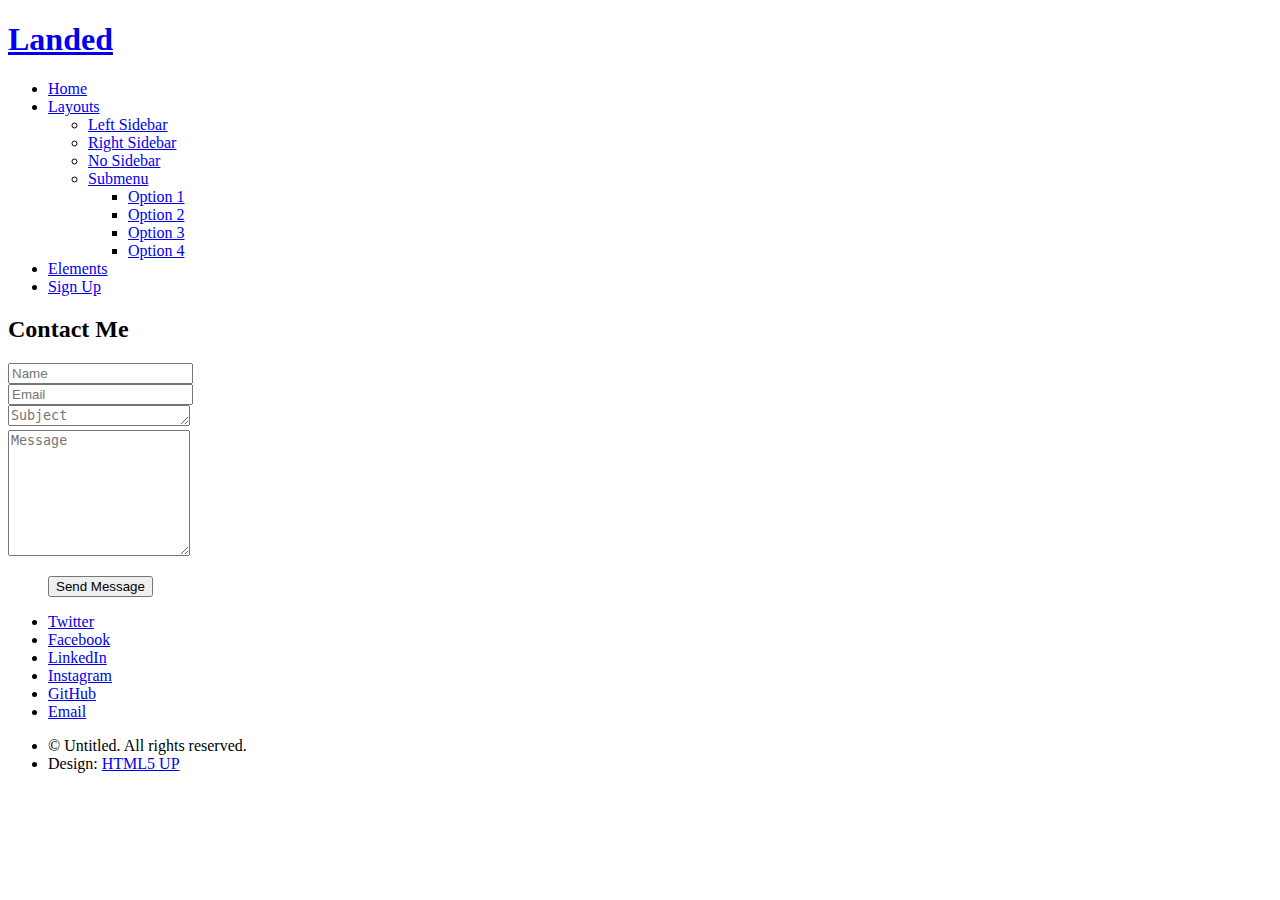
==== contact.html @ ae94f01f "website commit" ====
<!DOCTYPE HTML>
<!--
	Landed by HTML5 UP
	html5up.net | @ajlkn
	Free for personal and commercial use under the CCA 3.0 license (html5up.net/license)
-->
<html>
	<head>
		<title>Left Sidebar - Landed by HTML5 UP</title>
		<meta charset="utf-8" />
		<meta name="viewport" content="width=device-width, initial-scale=1, user-scalable=no" />
		<link rel="stylesheet" href="assets/css/main.css" />
		<noscript><link rel="stylesheet" href="assets/css/noscript.css" /></noscript>
	</head>
	<body class="is-preload">
		<div id="page-wrapper">

			<!-- Header -->
				<header id="header">
					<h1 id="logo"><a href="index.html">Landed</a></h1>
					<nav id="nav">
						<ul>
							<li><a href="index.html">Home</a></li>
							<li>
								<a href="#">Layouts</a>
								<ul>
									<li><a href="left-sidebar.html">Left Sidebar</a></li>
									<li><a href="right-sidebar.html">Right Sidebar</a></li>
									<li><a href="no-sidebar.html">No Sidebar</a></li>
									<li>
										<a href="#">Submenu</a>
										<ul>
											<li><a href="#">Option 1</a></li>
											<li><a href="#">Option 2</a></li>
											<li><a href="#">Option 3</a></li>
											<li><a href="#">Option 4</a></li>
										</ul>
									</li>
								</ul>
							</li>
							<li><a href="elements.html">Elements</a></li>
							<li><a href="#" class="button primary">Sign Up</a></li>
						</ul>
					</nav>
				</header>

			<!-- Main -->
				<div id="main" class="wrapper style1">
					<div class="container">
						<header class="major">
							<h2>Contact Me</h2>
						</header>
						<!-- Form -->
                        <section>
                            <!-- <form method="POST" action="contact-form.php"> -->
							<form name="simple-contact-form" method="post" action="https://formspree.io/zaman.mehdad.227@gmail.com">
                                <div class="row gtr-uniform gtr-50">
                                    <!-- <div class="col-6 col-12-xsmall">
                                        <input type="text" name="name" id="name" value="" placeholder="Name" />
                                    </div> -->
                                    <!-- <div class="col-6 col-12-xsmall"> -->
									<div class="col-8 col-12-xsmall" style="margin: auto;">
										<input type="text" name="name" id="name" value="" placeholder="Name"/>
									</div>
                                    <div class="col-8 col-12-xsmall" style="margin: auto;">
                                        <input type="email" name="_replyto" id="email" value="" placeholder="Email" />
                                    </div>
                                    <div class="col-8 col-12-xsmall" style="margin: auto;">
                                        <textarea name="_subject" id="subject" value="" placeholder="Subject" rows="1"></textarea>
                                    </div>
                                    <!-- <div class="col-12">
                                        <select name="category" id="category">
                                            <option value="">- Category -</option>
                                            <option value="1">Manufacturing</option>
                                            <option value="1">Shipping</option>
                                            <option value="1">Administration</option>
                                            <option value="1">Human Resources</option>
                                        </select>
                                    </div> -->
                                    <!-- <div class="col-4 col-12-medium">
                                        <input type="radio" id="priority-low" name="priority" checked>
                                        <label for="priority-low">Low Priority</label>
                                    </div>
                                    <div class="col-4 col-12-medium">
                                        <input type="radio" id="priority-normal" name="priority">
                                        <label for="priority-normal">Normal Priority</label>
                                    </div>
                                    <div class="col-4 col-12-medium">
                                        <input type="radio" id="priority-high" name="priority">
                                        <label for="priority-high">High Priority</label>
                                    </div>
                                    <div class="col-6 col-12-medium">
                                        <input type="checkbox" id="copy" name="copy">
                                        <label for="copy">Email me a copy of this message</label>
                                    </div>
                                    <div class="col-6 col-12-medium">
                                        <input type="checkbox" id="human" name="human" checked>
                                        <label for="human">I am a human and not a robot</label>
                                    </div> -->
                                    <div class="col-8 col-12-xsmall" style="margin: auto;">
                                        <textarea name="message" id="message" placeholder="Message" rows="8"></textarea>
                                    </div>
                                    <div class="col-12">
                                        <ul class="actions">
                                            <input name="submit" type="submit" value="Send Message" class="primary" style="margin: auto;"/>
                                        </ul>
                                    </div>
                                </div>
                            </form>
                        </section>

					</div>
				</div>

			<!-- Footer -->
				<footer id="footer">
					<ul class="icons">
						<li><a href="#" class="icon brands alt fa-twitter"><span class="label">Twitter</span></a></li>
						<li><a href="#" class="icon brands alt fa-facebook-f"><span class="label">Facebook</span></a></li>
						<li><a href="#" class="icon brands alt fa-linkedin-in"><span class="label">LinkedIn</span></a></li>
						<li><a href="#" class="icon brands alt fa-instagram"><span class="label">Instagram</span></a></li>
						<li><a href="#" class="icon brands alt fa-github"><span class="label">GitHub</span></a></li>
						<li><a href="#" class="icon solid alt fa-envelope"><span class="label">Email</span></a></li>
					</ul>
					<ul class="copyright">
						<li>&copy; Untitled. All rights reserved.</li><li>Design: <a href="http://html5up.net">HTML5 UP</a></li>
					</ul>
				</footer>

		</div>

		<!-- Scripts -->
			<script src="assets/js/jquery.min.js"></script>
			<script src="assets/js/jquery.scrolly.min.js"></script>
			<script src="assets/js/jquery.dropotron.min.js"></script>
			<script src="assets/js/jquery.scrollex.min.js"></script>
			<script src="assets/js/browser.min.js"></script>
			<script src="assets/js/breakpoints.min.js"></script>
			<script src="assets/js/util.js"></script>
			<script src="assets/js/main.js"></script>

	</body>
</html>
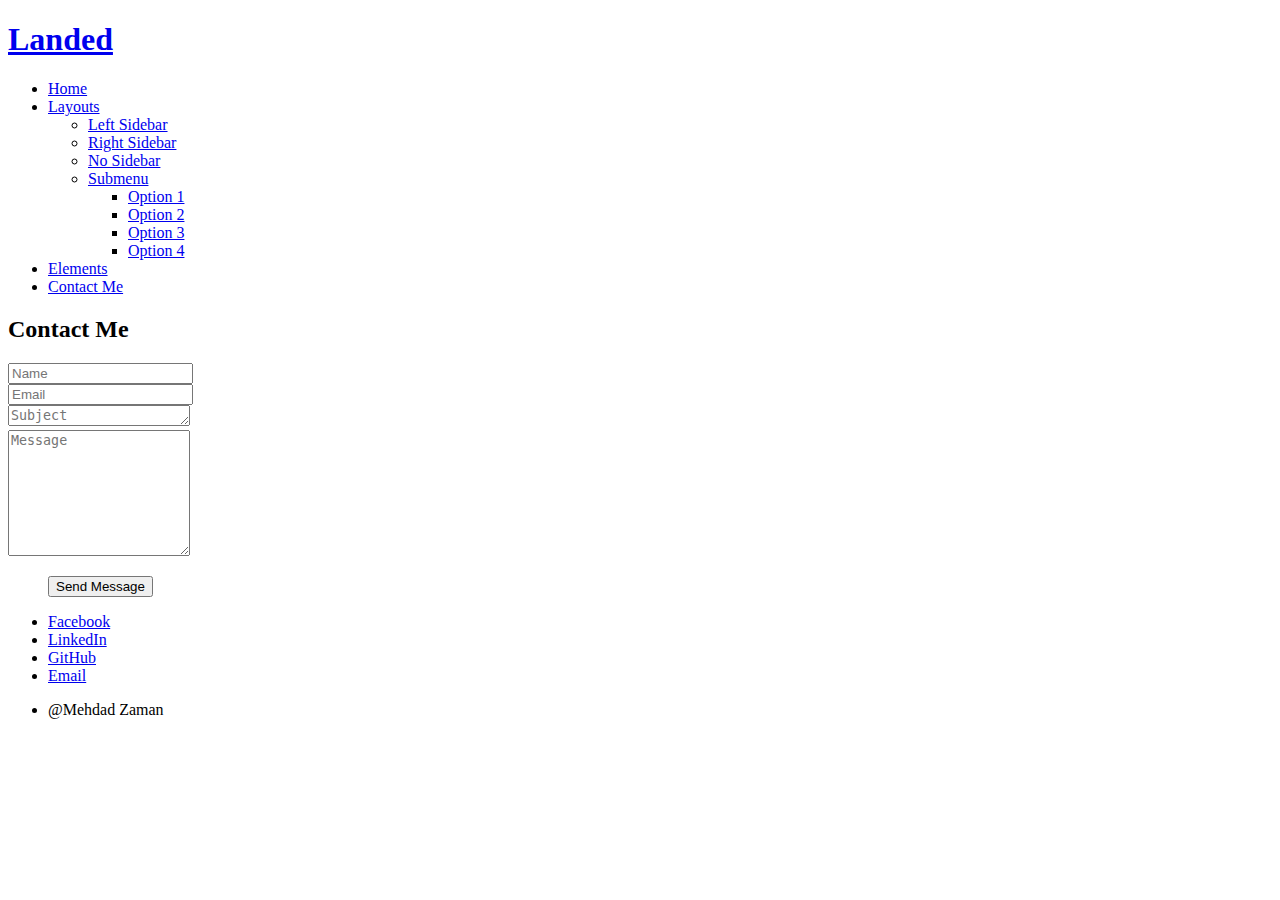
==== commit a0fdef25: "website commit" ====
--- a/contact.html
+++ b/contact.html
@@ -11,6 +11,9 @@
 		<meta name="viewport" content="width=device-width, initial-scale=1, user-scalable=no" />
 		<link rel="stylesheet" href="assets/css/main.css" />
 		<noscript><link rel="stylesheet" href="assets/css/noscript.css" /></noscript>
+
+		<meta name="referrer" content="origin" />
+		
 	</head>
 	<body class="is-preload">
 		<div id="page-wrapper">
@@ -39,7 +42,7 @@
 								</ul>
 							</li>
 							<li><a href="elements.html">Elements</a></li>
-							<li><a href="#" class="button primary">Sign Up</a></li>
+							<li><a href="contact.html">Contact Me</a></li>
 						</ul>
 					</nav>
 				</header>
@@ -53,7 +56,8 @@
 						<!-- Form -->
                         <section>
                             <!-- <form method="POST" action="contact-form.php"> -->
-							<form name="simple-contact-form" method="post" action="https://formspree.io/zaman.mehdad.227@gmail.com">
+							<form method="post" action="mailto:zaman.mehdad.227@gmail.com">
+							<!-- <form name="simple-contact-form" method="post" action="https://formspree.io/zaman.mehdad.227@gmail.com"> -->
                                 <div class="row gtr-uniform gtr-50">
                                     <!-- <div class="col-6 col-12-xsmall">
                                         <input type="text" name="name" id="name" value="" placeholder="Name" />
@@ -63,7 +67,8 @@
 										<input type="text" name="name" id="name" value="" placeholder="Name"/>
 									</div>
                                     <div class="col-8 col-12-xsmall" style="margin: auto;">
-                                        <input type="email" name="_replyto" id="email" value="" placeholder="Email" />
+										<!-- <input type="email" name="_replyto" id="email" value="" placeholder="Email" /> -->
+										<input type="email" name="email" id="email" value="" placeholder="Email" />
                                     </div>
                                     <div class="col-8 col-12-xsmall" style="margin: auto;">
                                         <textarea name="_subject" id="subject" value="" placeholder="Subject" rows="1"></textarea>
@@ -113,19 +118,20 @@
 				</div>
 
 			<!-- Footer -->
-				<footer id="footer">
-					<ul class="icons">
-						<li><a href="#" class="icon brands alt fa-twitter"><span class="label">Twitter</span></a></li>
-						<li><a href="#" class="icon brands alt fa-facebook-f"><span class="label">Facebook</span></a></li>
-						<li><a href="#" class="icon brands alt fa-linkedin-in"><span class="label">LinkedIn</span></a></li>
-						<li><a href="#" class="icon brands alt fa-instagram"><span class="label">Instagram</span></a></li>
-						<li><a href="#" class="icon brands alt fa-github"><span class="label">GitHub</span></a></li>
-						<li><a href="#" class="icon solid alt fa-envelope"><span class="label">Email</span></a></li>
-					</ul>
-					<ul class="copyright">
-						<li>&copy; Untitled. All rights reserved.</li><li>Design: <a href="http://html5up.net">HTML5 UP</a></li>
-					</ul>
-				</footer>
+			<footer id="footer">
+				<ul class="icons">
+					<li><a target="_blank" href="https://www.facebook.com/mehdad.zaman" class="icon brands alt fa-facebook-f"><span class="label">Facebook</span></a></li>
+					<li><a target="_blank" href="https://www.linkedin.com/in/mehdad-zaman-2a8736148" class="icon brands alt fa-linkedin-in"><span class="label">LinkedIn</span></a></li>
+					<li><a target="_blank" href="https://github.com/MehdadZaman" class="icon brands alt fa-github"><span class="label">GitHub</span></a></li>
+					<li><a href="mailto:zaman.mehdad.227@gmail.com" class="icon solid alt fa-envelope"><span class="label">Email</span></a></li>
+				</ul>
+				<!-- <ul class="copyright">
+					<li>&copy; Untitled. All rights reserved.</li><li>Design: <a href="http://html5up.net">HTML5 UP</a></li>
+				</ul> -->
+				<ul class="copyright">
+					<li>@Mehdad Zaman</li>
+				</ul>
+			</footer>
 
 		</div>
 
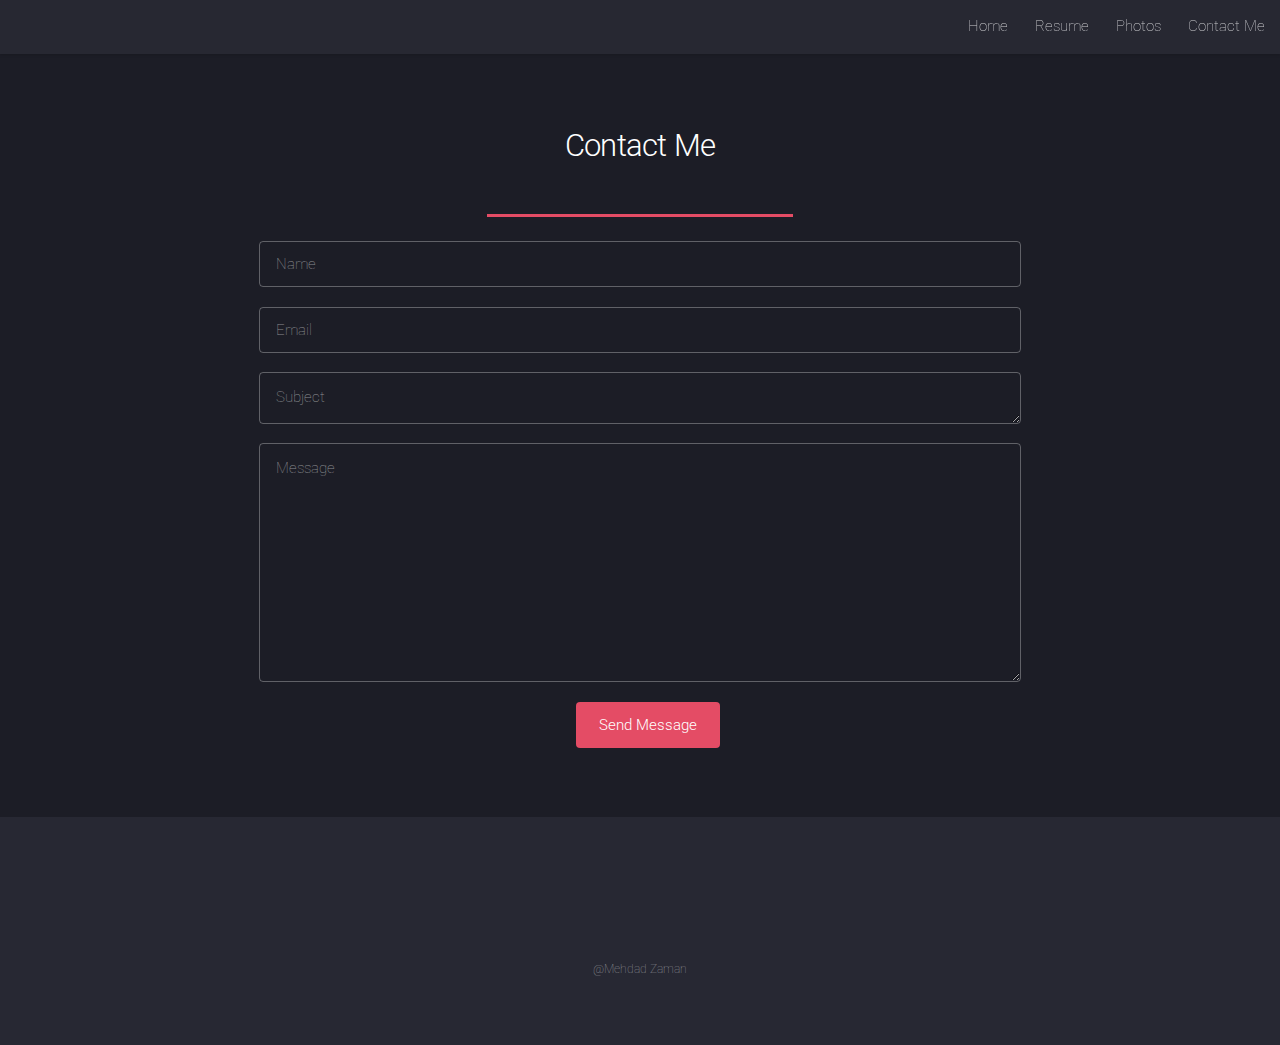
==== commit 4ec2c801: "photo modal works" ====
--- a/contact.html
+++ b/contact.html
@@ -1,12 +1,7 @@
 <!DOCTYPE HTML>
-<!--
-	Landed by HTML5 UP
-	html5up.net | @ajlkn
-	Free for personal and commercial use under the CCA 3.0 license (html5up.net/license)
--->
 <html>
 	<head>
-		<title>Left Sidebar - Landed by HTML5 UP</title>
+		<title>Contact Mehdad</title>
 		<meta charset="utf-8" />
 		<meta name="viewport" content="width=device-width, initial-scale=1, user-scalable=no" />
 		<link rel="stylesheet" href="assets/css/main.css" />
@@ -19,33 +14,17 @@
 		<div id="page-wrapper">
 
 			<!-- Header -->
-				<header id="header">
-					<h1 id="logo"><a href="index.html">Landed</a></h1>
-					<nav id="nav">
-						<ul>
-							<li><a href="index.html">Home</a></li>
-							<li>
-								<a href="#">Layouts</a>
-								<ul>
-									<li><a href="left-sidebar.html">Left Sidebar</a></li>
-									<li><a href="right-sidebar.html">Right Sidebar</a></li>
-									<li><a href="no-sidebar.html">No Sidebar</a></li>
-									<li>
-										<a href="#">Submenu</a>
-										<ul>
-											<li><a href="#">Option 1</a></li>
-											<li><a href="#">Option 2</a></li>
-											<li><a href="#">Option 3</a></li>
-											<li><a href="#">Option 4</a></li>
-										</ul>
-									</li>
-								</ul>
-							</li>
-							<li><a href="elements.html">Elements</a></li>
-							<li><a href="contact.html">Contact Me</a></li>
-						</ul>
-					</nav>
-				</header>
+			<header id="header">
+				<h1 id="logo"></h1>
+				<nav id="nav">
+					<ul>
+						<li><a href="index.html">Home</a></li>
+						<li><a href="resume.html">Resume</a></li>
+						<li><a href="photos.html">Photos</a></li>
+						<li><a href="contact.html">Contact Me</a></li>
+					</ul>
+				</nav>
+			</header>
 
 			<!-- Main -->
 				<div id="main" class="wrapper style1">
@@ -55,59 +34,23 @@
 						</header>
 						<!-- Form -->
                         <section>
-                            <!-- <form method="POST" action="contact-form.php"> -->
-							<form method="post" action="mailto:zaman.mehdad.227@gmail.com">
-							<!-- <form name="simple-contact-form" method="post" action="https://formspree.io/zaman.mehdad.227@gmail.com"> -->
+							<form name="simple-contact-form" method="post" action="https://formspree.io/zaman.mehdad.227@gmail.com">
                                 <div class="row gtr-uniform gtr-50">
-                                    <!-- <div class="col-6 col-12-xsmall">
-                                        <input type="text" name="name" id="name" value="" placeholder="Name" />
-                                    </div> -->
-                                    <!-- <div class="col-6 col-12-xsmall"> -->
 									<div class="col-8 col-12-xsmall" style="margin: auto;">
 										<input type="text" name="name" id="name" value="" placeholder="Name"/>
 									</div>
                                     <div class="col-8 col-12-xsmall" style="margin: auto;">
-										<!-- <input type="email" name="_replyto" id="email" value="" placeholder="Email" /> -->
-										<input type="email" name="email" id="email" value="" placeholder="Email" />
+										<input type="email" name="_replyto" id="email" value="" placeholder="Email" />
                                     </div>
                                     <div class="col-8 col-12-xsmall" style="margin: auto;">
                                         <textarea name="_subject" id="subject" value="" placeholder="Subject" rows="1"></textarea>
                                     </div>
-                                    <!-- <div class="col-12">
-                                        <select name="category" id="category">
-                                            <option value="">- Category -</option>
-                                            <option value="1">Manufacturing</option>
-                                            <option value="1">Shipping</option>
-                                            <option value="1">Administration</option>
-                                            <option value="1">Human Resources</option>
-                                        </select>
-                                    </div> -->
-                                    <!-- <div class="col-4 col-12-medium">
-                                        <input type="radio" id="priority-low" name="priority" checked>
-                                        <label for="priority-low">Low Priority</label>
-                                    </div>
-                                    <div class="col-4 col-12-medium">
-                                        <input type="radio" id="priority-normal" name="priority">
-                                        <label for="priority-normal">Normal Priority</label>
-                                    </div>
-                                    <div class="col-4 col-12-medium">
-                                        <input type="radio" id="priority-high" name="priority">
-                                        <label for="priority-high">High Priority</label>
-                                    </div>
-                                    <div class="col-6 col-12-medium">
-                                        <input type="checkbox" id="copy" name="copy">
-                                        <label for="copy">Email me a copy of this message</label>
-                                    </div>
-                                    <div class="col-6 col-12-medium">
-                                        <input type="checkbox" id="human" name="human" checked>
-                                        <label for="human">I am a human and not a robot</label>
-                                    </div> -->
                                     <div class="col-8 col-12-xsmall" style="margin: auto;">
                                         <textarea name="message" id="message" placeholder="Message" rows="8"></textarea>
                                     </div>
                                     <div class="col-12">
                                         <ul class="actions">
-                                            <input name="submit" type="submit" value="Send Message" class="primary" style="margin: auto;"/>
+                                            <input name="submit" type="submit" value="Send Message" class="primary" style="margin: auto; padding-left: 1.5em; padding-right: 1.5em;"/>
                                         </ul>
                                     </div>
                                 </div>
@@ -125,9 +68,6 @@
 					<li><a target="_blank" href="https://github.com/MehdadZaman" class="icon brands alt fa-github"><span class="label">GitHub</span></a></li>
 					<li><a href="mailto:zaman.mehdad.227@gmail.com" class="icon solid alt fa-envelope"><span class="label">Email</span></a></li>
 				</ul>
-				<!-- <ul class="copyright">
-					<li>&copy; Untitled. All rights reserved.</li><li>Design: <a href="http://html5up.net">HTML5 UP</a></li>
-				</ul> -->
 				<ul class="copyright">
 					<li>@Mehdad Zaman</li>
 				</ul>
--- a/assets/css/main.css
+++ b/assets/css/main.css
@@ -0,0 +1,4233 @@
+@import url("fontawesome-all.min.css");
+@import url("https://fonts.googleapis.com/css?family=Roboto:100,300,100italic,300italic");
+
+html, body, div, span, applet, object,
+iframe, h1, h2, h3, h4, h5, h6, p, blockquote,
+pre, a, abbr, acronym, address, big, cite,
+code, del, dfn, em, img, ins, kbd, q, s, samp,
+small, strike, strong, sub, sup, tt, var, b,
+u, i, center, dl, dt, dd, ol, ul, li, fieldset,
+form, label, legend, table, caption, tbody,
+tfoot, thead, tr, th, td, article, aside,
+canvas, details, embed, figure, figcaption,
+footer, header, hgroup, menu, nav, output, ruby,
+section, summary, time, mark, audio, video {
+	margin: 0;
+	padding: 0;
+	border: 0;
+	font-size: 100%;
+	font: inherit;
+	vertical-align: baseline;}
+
+article, aside, details, figcaption, figure,
+footer, header, hgroup, menu, nav, section {
+	display: block;}
+
+body {
+	line-height: 1;
+}
+
+ol, ul {
+	list-style: none;
+}
+
+blockquote, q {
+	quotes: none;
+}
+
+	blockquote:before, blockquote:after, q:before, q:after {
+		content: '';
+		content: none;
+	}
+
+table {
+	border-collapse: collapse;
+	border-spacing: 0;
+}
+
+body {
+	-webkit-text-size-adjust: none;
+}
+
+mark {
+	background-color: transparent;
+	color: inherit;
+}
+
+input::-moz-focus-inner {
+	border: 0;
+	padding: 0;
+}
+
+input, select, textarea {
+	-moz-appearance: none;
+	-webkit-appearance: none;
+	-ms-appearance: none;
+	appearance: none;
+}
+
+/* Basic */
+
+	html {
+		box-sizing: border-box;
+	}
+
+	*, *:before, *:after {
+		box-sizing: inherit;
+	}
+
+	html, body {
+		background: #1c1d26;
+	}
+
+	body.is-preload *, body.is-preload *:before, body.is-preload *:after {
+		-moz-animation: none !important;
+		-webkit-animation: none !important;
+		-ms-animation: none !important;
+		animation: none !important;
+		-moz-transition: none !important;
+		-webkit-transition: none !important;
+		-ms-transition: none !important;
+		transition: none !important;
+	}
+
+	body, input, select, textarea {
+		color: rgba(255, 255, 255, 0.75);
+		font-family: "Roboto", Helvetica, sans-serif;
+		font-size: 15pt;
+		font-weight: 100;
+		line-height: 1.75em;
+	}
+
+	a {
+		-moz-transition: border-color 0.2s ease-in-out, color 0.2s ease-in-out;
+		-webkit-transition: border-color 0.2s ease-in-out, color 0.2s ease-in-out;
+		-ms-transition: border-color 0.2s ease-in-out, color 0.2s ease-in-out;
+		transition: border-color 0.2s ease-in-out, color 0.2s ease-in-out;
+		border-bottom: dotted 1px;
+		color: #e44c65;
+		text-decoration: none;
+	}
+
+		a:hover {
+			color: #e44c65 !important;
+			border-bottom-color: transparent;
+		}
+
+	strong, b {
+		color: #ffffff;
+		font-weight: 300;
+	}
+
+	em, i {
+		font-style: italic;
+	}
+
+	h1, h2, h3, h4, h5, h6 {
+		color: #ffffff;
+		font-weight: 300;
+		line-height: 1em;
+		margin: 0 0 1em 0;
+	}
+
+		h1 a, h2 a, h3 a, h4 a, h5 a, h6 a {
+			color: inherit;
+			border: 0;
+		}
+
+	h2 {
+		font-size: 2em;
+		line-height: 1.5em;
+		letter-spacing: -0.025em;
+	}
+
+	h3 {
+		font-size: 1.8em;
+		line-height: 1.5em;
+	}
+
+	h4 {
+		font-size: 1.1em;
+		line-height: 1.5em;
+	}
+
+	h5 {
+		font-size: 0.9em;
+		line-height: 1.5em;
+	}
+
+	h6 {
+		font-size: 0.7em;
+		line-height: 1.5em;
+	}
+
+	sub {
+		font-size: 0.8em;
+		position: relative;
+		top: 0.5em;
+	}
+
+	sup {
+		font-size: 0.8em;
+		position: relative;
+		top: -0.5em;
+	}
+
+	hr {
+		border: 0;
+		border-bottom: solid 1px rgba(255, 255, 255, 0.3);
+		margin: 3em 0;
+	}
+
+		hr.major {
+			margin: 4em 0;
+		}
+
+	blockquote {
+		border-left: solid 4px rgba(255, 255, 255, 0.3);
+		font-style: italic;
+		margin: 0 0 2em 0;
+		padding: 0.5em 0 0.5em 2em;
+	}
+
+	code {
+		background: rgba(255, 255, 255, 0.075);
+		border-radius: 4px;
+		font-family: "Courier New", monospace;
+		font-size: 0.9em;
+		margin: 0 0.25em;
+		padding: 0.25em 0.65em;
+	}
+
+	pre {
+		-webkit-overflow-scrolling: touch;
+		font-family: "Courier New", monospace;
+		font-size: 0.9em;
+		margin: 0 0 2em 0;
+	}
+
+		pre code {
+			display: block;
+			line-height: 1.75em;
+			padding: 1em 1.5em;
+			overflow-x: auto;
+		}
+
+	.align-left {
+		text-align: left;
+	}
+
+	.align-center {
+		text-align: center;
+	}
+
+	.align-right {
+		text-align: right;
+	}
+
+/* Loader */
+
+	@-moz-keyframes spinner-show {
+		0% {
+			opacity: 0;
+		}
+
+		100% {
+			opacity: 1;
+		}
+	}
+
+	@-webkit-keyframes spinner-show {
+		0% {
+			opacity: 0;
+		}
+
+		100% {
+			opacity: 1;
+		}
+	}
+
+	@-ms-keyframes spinner-show {
+		0% {
+			opacity: 0;
+		}
+
+		100% {
+			opacity: 1;
+		}
+	}
+
+	@keyframes spinner-show {
+		0% {
+			opacity: 0;
+		}
+
+		100% {
+			opacity: 1;
+		}
+	}
+
+	@-moz-keyframes spinner-hide {
+		0% {
+			color: rgba(255, 255, 255, 0.15);
+			z-index: 100001;
+			-moz-transform: scale(1) rotate(0deg);
+			-webkit-transform: scale(1) rotate(0deg);
+			-ms-transform: scale(1) rotate(0deg);
+			transform: scale(1) rotate(0deg);
+		}
+
+		99% {
+			color: #1c1d26;
+			z-index: 100001;
+			-moz-transform: scale(0.5) rotate(360deg);
+			-webkit-transform: scale(0.5) rotate(360deg);
+			-ms-transform: scale(0.5) rotate(360deg);
+			transform: scale(0.5) rotate(360deg);
+		}
+
+		100% {
+			color: #1c1d26;
+			z-index: -1;
+			-moz-transform: scale(0.5) rotate(360deg);
+			-webkit-transform: scale(0.5) rotate(360deg);
+			-ms-transform: scale(0.5) rotate(360deg);
+			transform: scale(0.5) rotate(360deg);
+		}
+	}
+
+	@-webkit-keyframes spinner-hide {
+		0% {
+			color: rgba(255, 255, 255, 0.15);
+			z-index: 100001;
+			-moz-transform: scale(1) rotate(0deg);
+			-webkit-transform: scale(1) rotate(0deg);
+			-ms-transform: scale(1) rotate(0deg);
+			transform: scale(1) rotate(0deg);
+		}
+
+		99% {
+			color: #1c1d26;
+			z-index: 100001;
+			-moz-transform: scale(0.5) rotate(360deg);
+			-webkit-transform: scale(0.5) rotate(360deg);
+			-ms-transform: scale(0.5) rotate(360deg);
+			transform: scale(0.5) rotate(360deg);
+		}
+
+		100% {
+			color: #1c1d26;
+			z-index: -1;
+			-moz-transform: scale(0.5) rotate(360deg);
+			-webkit-transform: scale(0.5) rotate(360deg);
+			-ms-transform: scale(0.5) rotate(360deg);
+			transform: scale(0.5) rotate(360deg);
+		}
+	}
+
+	@-ms-keyframes spinner-hide {
+		0% {
+			color: rgba(255, 255, 255, 0.15);
+			z-index: 100001;
+			-moz-transform: scale(1) rotate(0deg);
+			-webkit-transform: scale(1) rotate(0deg);
+			-ms-transform: scale(1) rotate(0deg);
+			transform: scale(1) rotate(0deg);
+		}
+
+		99% {
+			color: #1c1d26;
+			z-index: 100001;
+			-moz-transform: scale(0.5) rotate(360deg);
+			-webkit-transform: scale(0.5) rotate(360deg);
+			-ms-transform: scale(0.5) rotate(360deg);
+			transform: scale(0.5) rotate(360deg);
+		}
+
+		100% {
+			color: #1c1d26;
+			z-index: -1;
+			-moz-transform: scale(0.5) rotate(360deg);
+			-webkit-transform: scale(0.5) rotate(360deg);
+			-ms-transform: scale(0.5) rotate(360deg);
+			transform: scale(0.5) rotate(360deg);
+		}
+	}
+
+	@keyframes spinner-hide {
+		0% {
+			color: rgba(255, 255, 255, 0.15);
+			z-index: 100001;
+			-moz-transform: scale(1) rotate(0deg);
+			-webkit-transform: scale(1) rotate(0deg);
+			-ms-transform: scale(1) rotate(0deg);
+			transform: scale(1) rotate(0deg);
+		}
+
+		99% {
+			color: #1c1d26;
+			z-index: 100001;
+			-moz-transform: scale(0.5) rotate(360deg);
+			-webkit-transform: scale(0.5) rotate(360deg);
+			-ms-transform: scale(0.5) rotate(360deg);
+			transform: scale(0.5) rotate(360deg);
+		}
+
+		100% {
+			color: #1c1d26;
+			z-index: -1;
+			-moz-transform: scale(0.5) rotate(360deg);
+			-webkit-transform: scale(0.5) rotate(360deg);
+			-ms-transform: scale(0.5) rotate(360deg);
+			transform: scale(0.5) rotate(360deg);
+		}
+	}
+
+	@-moz-keyframes spinner-rotate {
+		0% {
+			-moz-transform: scale(1) rotate(0deg);
+			-webkit-transform: scale(1) rotate(0deg);
+			-ms-transform: scale(1) rotate(0deg);
+			transform: scale(1) rotate(0deg);
+		}
+
+		100% {
+			-moz-transform: scale(1) rotate(360deg);
+			-webkit-transform: scale(1) rotate(360deg);
+			-ms-transform: scale(1) rotate(360deg);
+			transform: scale(1) rotate(360deg);
+		}
+	}
+
+	@-webkit-keyframes spinner-rotate {
+		0% {
+			-moz-transform: scale(1) rotate(0deg);
+			-webkit-transform: scale(1) rotate(0deg);
+			-ms-transform: scale(1) rotate(0deg);
+			transform: scale(1) rotate(0deg);
+		}
+
+		100% {
+			-moz-transform: scale(1) rotate(360deg);
+			-webkit-transform: scale(1) rotate(360deg);
+			-ms-transform: scale(1) rotate(360deg);
+			transform: scale(1) rotate(360deg);
+		}
+	}
+
+	@-ms-keyframes spinner-rotate {
+		0% {
+			-moz-transform: scale(1) rotate(0deg);
+			-webkit-transform: scale(1) rotate(0deg);
+			-ms-transform: scale(1) rotate(0deg);
+			transform: scale(1) rotate(0deg);
+		}
+
+		100% {
+			-moz-transform: scale(1) rotate(360deg);
+			-webkit-transform: scale(1) rotate(360deg);
+			-ms-transform: scale(1) rotate(360deg);
+			transform: scale(1) rotate(360deg);
+		}
+	}
+
+	@keyframes spinner-rotate {
+		0% {
+			-moz-transform: scale(1) rotate(0deg);
+			-webkit-transform: scale(1) rotate(0deg);
+			-ms-transform: scale(1) rotate(0deg);
+			transform: scale(1) rotate(0deg);
+		}
+
+		100% {
+			-moz-transform: scale(1) rotate(360deg);
+			-webkit-transform: scale(1) rotate(360deg);
+			-ms-transform: scale(1) rotate(360deg);
+			transform: scale(1) rotate(360deg);
+		}
+	}
+
+	@-moz-keyframes overlay-hide {
+		0% {
+			opacity: 1;
+			z-index: 100000;
+		}
+
+		15% {
+			opacity: 1;
+			z-index: 100000;
+		}
+
+		99% {
+			opacity: 0;
+			z-index: 100000;
+		}
+
+		100% {
+			opacity: 0;
+			z-index: -1;
+		}
+	}
+
+	@-webkit-keyframes overlay-hide {
+		0% {
+			opacity: 1;
+			z-index: 100000;
+		}
+
+		15% {
+			opacity: 1;
+			z-index: 100000;
+		}
+
+		99% {
+			opacity: 0;
+			z-index: 100000;
+		}
+
+		100% {
+			opacity: 0;
+			z-index: -1;
+		}
+	}
+
+	@-ms-keyframes overlay-hide {
+		0% {
+			opacity: 1;
+			z-index: 100000;
+		}
+
+		15% {
+			opacity: 1;
+			z-index: 100000;
+		}
+
+		99% {
+			opacity: 0;
+			z-index: 100000;
+		}
+
+		100% {
+			opacity: 0;
+			z-index: -1;
+		}
+	}
+
+	@keyframes overlay-hide {
+		0% {
+			opacity: 1;
+			z-index: 100000;
+		}
+
+		15% {
+			opacity: 1;
+			z-index: 100000;
+		}
+
+		99% {
+			opacity: 0;
+			z-index: 100000;
+		}
+
+		100% {
+			opacity: 0;
+			z-index: -1;
+		}
+	}
+
+	body.landing {
+		text-decoration: none;
+	}
+
+		body.landing:before {
+			-moz-osx-font-smoothing: grayscale;
+			-webkit-font-smoothing: antialiased;
+			display: inline-block;
+			font-style: normal;
+			font-variant: normal;
+			text-rendering: auto;
+			line-height: 1;
+			text-transform: none !important;
+			font-family: 'Font Awesome 5 Free';
+			font-weight: 900;
+		}
+
+		body.landing:before {
+			-moz-animation: spinner-show 1.5s 1 0.25s ease forwards, spinner-hide 0.25s ease-in-out forwards !important;
+			-webkit-animation: spinner-show 1.5s 1 0.25s ease forwards, spinner-hide 0.25s ease-in-out forwards !important;
+			-ms-animation: spinner-show 1.5s 1 0.25s ease forwards, spinner-hide 0.25s ease-in-out forwards !important;
+			animation: spinner-show 1.5s 1 0.25s ease forwards, spinner-hide 0.25s ease-in-out forwards !important;
+			-moz-transform-origin: 50% 50%;
+			-webkit-transform-origin: 50% 50%;
+			-ms-transform-origin: 50% 50%;
+			transform-origin: 50% 50%;
+			color: rgba(255, 255, 255, 0.15);
+			content: '\f1ce';
+			cursor: default;
+			display: block;
+			font-size: 2em;
+			height: 2em;
+			left: 50%;
+			line-height: 2em;
+			margin: -1em 0 0 -1em;
+			opacity: 0;
+			position: fixed;
+			text-align: center;
+			top: 50%;
+			width: 2em;
+			z-index: -1;
+		}
+
+		body.landing:after {
+			-moz-animation: overlay-hide 1.5s ease-in forwards !important;
+			-webkit-animation: overlay-hide 1.5s ease-in forwards !important;
+			-ms-animation: overlay-hide 1.5s ease-in forwards !important;
+			animation: overlay-hide 1.5s ease-in forwards !important;
+			background: #1c1d26;
+			content: '';
+			display: block;
+			height: 100%;
+			left: 0;
+			opacity: 0;
+			position: fixed;
+			top: 0;
+			width: 100%;
+			z-index: -1;
+		}
+
+		body.landing.is-preload:before {
+			-moz-animation: spinner-show 1.5s 1 0.25s ease forwards, spinner-rotate 0.75s infinite linear !important;
+			-webkit-animation: spinner-show 1.5s 1 0.25s ease forwards, spinner-rotate 0.75s infinite linear !important;
+			-ms-animation: spinner-show 1.5s 1 0.25s ease forwards, spinner-rotate 0.75s infinite linear !important;
+			animation: spinner-show 1.5s 1 0.25s ease forwards, spinner-rotate 0.75s infinite linear !important;
+			z-index: 100001;
+		}
+
+		body.landing.is-preload:after {
+			-moz-animation: none !important;
+			-webkit-animation: none !important;
+			-ms-animation: none !important;
+			animation: none !important;
+			opacity: 1;
+			z-index: 100000;
+		}
+
+	@media (-webkit-min-device-pixel-ratio: 2) {
+
+		body.landing:before {
+			line-height: 2.025em;
+		}
+
+	}
+
+/* Container */
+
+	.container {
+		margin: 0 auto;
+		max-width: calc(100% - 4em);
+		width: 70em;
+	}
+
+		.container.xsmall {
+			width: 17.5em;
+		}
+
+		.container.small {
+			width: 35em;
+		}
+
+		.container.medium {
+			width: 52.5em;
+		}
+
+		.container.large {
+			width: 87.5em;
+		}
+
+		.container.xlarge {
+			width: 105em;
+		}
+
+		.container.max {
+			width: 100%;
+		}
+
+		@media screen and (max-width: 1280px) {
+
+			.container {
+				width: 90%;
+				max-width: 100%;
+			}
+
+		}
+
+		@media screen and (max-width: 980px) {
+
+			.container {
+				width: 100% !important;
+			}
+
+		}
+
+/* Row */
+
+	.row {
+		display: flex;
+		flex-wrap: wrap;
+		box-sizing: border-box;
+		align-items: stretch;
+	}
+
+		.row > * {
+			box-sizing: border-box;
+		}
+
+		.row.gtr-uniform > * > :last-child {
+			margin-bottom: 0;
+		}
+
+		.row.aln-left {
+			justify-content: flex-start;
+		}
+
+		.row.aln-center {
+			justify-content: center;
+		}
+
+		.row.aln-right {
+			justify-content: flex-end;
+		}
+
+		.row.aln-top {
+			align-items: flex-start;
+		}
+
+		.row.aln-middle {
+			align-items: center;
+		}
+
+		.row.aln-bottom {
+			align-items: flex-end;
+		}
+
+		.row > .imp {
+			order: -1;
+		}
+
+		.row > .col-1 {
+			width: 8.33333%;
+		}
+
+		.row > .off-1 {
+			margin-left: 8.33333%;
+		}
+
+		.row > .col-2 {
+			width: 16.66667%;
+		}
+
+		.row > .off-2 {
+			margin-left: 16.66667%;
+		}
+
+		.row > .col-3 {
+			width: 25%;
+		}
+
+		.row > .off-3 {
+			margin-left: 25%;
+		}
+
+		.row > .col-4 {
+			width: 33.33333%;
+		}
+
+		.row > .off-4 {
+			margin-left: 33.33333%;
+		}
+
+		.row > .col-5 {
+			width: 41.66667%;
+		}
+
+		.row > .off-5 {
+			margin-left: 41.66667%;
+		}
+
+		.row > .col-6 {
+			width: 50%;
+		}
+
+		.row > .off-6 {
+			margin-left: 50%;
+		}
+
+		.row > .col-7 {
+			width: 58.33333%;
+		}
+
+		.row > .off-7 {
+			margin-left: 58.33333%;
+		}
+
+		.row > .col-8 {
+			width: 66.66667%;
+		}
+
+		.row > .off-8 {
+			margin-left: 66.66667%;
+		}
+
+		.row > .col-9 {
+			width: 75%;
+		}
+
+		.row > .off-9 {
+			margin-left: 75%;
+		}
+
+		.row > .col-10 {
+			width: 83.33333%;
+		}
+
+		.row > .off-10 {
+			margin-left: 83.33333%;
+		}
+
+		.row > .col-11 {
+			width: 91.66667%;
+		}
+
+		.row > .off-11 {
+			margin-left: 91.66667%;
+		}
+
+		.row > .col-12 {
+			width: 100%;
+		}
+
+		.row > .off-12 {
+			margin-left: 100%;
+		}
+
+		.row.gtr-0 {
+			margin-top: 0;
+			margin-left: 0em;
+		}
+
+			.row.gtr-0 > * {
+				padding: 0 0 0 0em;
+			}
+
+			.row.gtr-0.gtr-uniform {
+				margin-top: 0em;
+			}
+
+				.row.gtr-0.gtr-uniform > * {
+					padding-top: 0em;
+				}
+
+		.row.gtr-25 {
+			margin-top: 0;
+			margin-left: -0.625em;
+		}
+
+			.row.gtr-25 > * {
+				padding: 0 0 0 0.625em;
+			}
+
+			.row.gtr-25.gtr-uniform {
+				margin-top: -0.625em;
+			}
+
+				.row.gtr-25.gtr-uniform > * {
+					padding-top: 0.625em;
+				}
+
+		.row.gtr-50 {
+			margin-top: 0;
+			margin-left: -1.25em;
+		}
+
+			.row.gtr-50 > * {
+				padding: 0 0 0 1.25em;
+			}
+
+			.row.gtr-50.gtr-uniform {
+				margin-top: -1.25em;
+			}
+
+				.row.gtr-50.gtr-uniform > * {
+					padding-top: 1.25em;
+				}
+
+		.row {
+			margin-top: 0;
+			margin-left: -2.5em;
+		}
+
+			.row > * {
+				padding: 0 0 0 2.5em;
+			}
+
+			.row.gtr-uniform {
+				margin-top: -2.5em;
+			}
+
+				.row.gtr-uniform > * {
+					padding-top: 2.5em;
+				}
+
+		.row.gtr-150 {
+			margin-top: 0;
+			margin-left: -3.75em;
+		}
+
+			.row.gtr-150 > * {
+				padding: 0 0 0 3.75em;
+			}
+
+			.row.gtr-150.gtr-uniform {
+				margin-top: -3.75em;
+			}
+
+				.row.gtr-150.gtr-uniform > * {
+					padding-top: 3.75em;
+				}
+
+		.row.gtr-200 {
+			margin-top: 0;
+			margin-left: -5em;
+		}
+
+			.row.gtr-200 > * {
+				padding: 0 0 0 5em;
+			}
+
+			.row.gtr-200.gtr-uniform {
+				margin-top: -5em;
+			}
+
+				.row.gtr-200.gtr-uniform > * {
+					padding-top: 5em;
+				}
+
+		@media screen and (max-width: 1680px) {
+
+			.row {
+				display: flex;
+				flex-wrap: wrap;
+				box-sizing: border-box;
+				align-items: stretch;
+			}
+
+				.row > * {
+					box-sizing: border-box;
+				}
+
+				.row.gtr-uniform > * > :last-child {
+					margin-bottom: 0;
+				}
+
+				.row.aln-left {
+					justify-content: flex-start;
+				}
+
+				.row.aln-center {
+					justify-content: center;
+				}
+
+				.row.aln-right {
+					justify-content: flex-end;
+				}
+
+				.row.aln-top {
+					align-items: flex-start;
+				}
+
+				.row.aln-middle {
+					align-items: center;
+				}
+
+				.row.aln-bottom {
+					align-items: flex-end;
+				}
+
+				.row > .imp-xlarge {
+					order: -1;
+				}
+
+				.row > .col-1-xlarge {
+					width: 8.33333%;
+				}
+
+				.row > .off-1-xlarge {
+					margin-left: 8.33333%;
+				}
+
+				.row > .col-2-xlarge {
+					width: 16.66667%;
+				}
+
+				.row > .off-2-xlarge {
+					margin-left: 16.66667%;
+				}
+
+				.row > .col-3-xlarge {
+					width: 25%;
+				}
+
+				.row > .off-3-xlarge {
+					margin-left: 25%;
+				}
+
+				.row > .col-4-xlarge {
+					width: 33.33333%;
+				}
+
+				.row > .off-4-xlarge {
+					margin-left: 33.33333%;
+				}
+
+				.row > .col-5-xlarge {
+					width: 41.66667%;
+				}
+
+				.row > .off-5-xlarge {
+					margin-left: 41.66667%;
+				}
+
+				.row > .col-6-xlarge {
+					width: 50%;
+				}
+
+				.row > .off-6-xlarge {
+					margin-left: 50%;
+				}
+
+				.row > .col-7-xlarge {
+					width: 58.33333%;
+				}
+
+				.row > .off-7-xlarge {
+					margin-left: 58.33333%;
+				}
+
+				.row > .col-8-xlarge {
+					width: 66.66667%;
+				}
+
+				.row > .off-8-xlarge {
+					margin-left: 66.66667%;
+				}
+
+				.row > .col-9-xlarge {
+					width: 75%;
+				}
+
+				.row > .off-9-xlarge {
+					margin-left: 75%;
+				}
+
+				.row > .col-10-xlarge {
+					width: 83.33333%;
+				}
+
+				.row > .off-10-xlarge {
+					margin-left: 83.33333%;
+				}
+
+				.row > .col-11-xlarge {
+					width: 91.66667%;
+				}
+
+				.row > .off-11-xlarge {
+					margin-left: 91.66667%;
+				}
+
+				.row > .col-12-xlarge {
+					width: 100%;
+				}
+
+				.row > .off-12-xlarge {
+					margin-left: 100%;
+				}
+
+				.row.gtr-0 {
+					margin-top: 0;
+					margin-left: 0em;
+				}
+
+					.row.gtr-0 > * {
+						padding: 0 0 0 0em;
+					}
+
+					.row.gtr-0.gtr-uniform {
+						margin-top: 0em;
+					}
+
+						.row.gtr-0.gtr-uniform > * {
+							padding-top: 0em;
+						}
+
+				.row.gtr-25 {
+					margin-top: 0;
+					margin-left: -0.625em;
+				}
+
+					.row.gtr-25 > * {
+						padding: 0 0 0 0.625em;
+					}
+
+					.row.gtr-25.gtr-uniform {
+						margin-top: -0.625em;
+					}
+
+						.row.gtr-25.gtr-uniform > * {
+							padding-top: 0.625em;
+						}
+
+				.row.gtr-50 {
+					margin-top: 0;
+					margin-left: -1.25em;
+				}
+
+					.row.gtr-50 > * {
+						padding: 0 0 0 1.25em;
+					}
+
+					.row.gtr-50.gtr-uniform {
+						margin-top: -1.25em;
+					}
+
+						.row.gtr-50.gtr-uniform > * {
+							padding-top: 1.25em;
+						}
+
+				.row {
+					margin-top: 0;
+					margin-left: -2.5em;
+				}
+
+					.row > * {
+						padding: 0 0 0 2.5em;
+					}
+
+					.row.gtr-uniform {
+						margin-top: -2.5em;
+					}
+
+						.row.gtr-uniform > * {
+							padding-top: 2.5em;
+						}
+
+				.row.gtr-150 {
+					margin-top: 0;
+					margin-left: -3.75em;
+				}
+
+					.row.gtr-150 > * {
+						padding: 0 0 0 3.75em;
+					}
+
+					.row.gtr-150.gtr-uniform {
+						margin-top: -3.75em;
+					}
+
+						.row.gtr-150.gtr-uniform > * {
+							padding-top: 3.75em;
+						}
+
+				.row.gtr-200 {
+					margin-top: 0;
+					margin-left: -5em;
+				}
+
+					.row.gtr-200 > * {
+						padding: 0 0 0 5em;
+					}
+
+					.row.gtr-200.gtr-uniform {
+						margin-top: -5em;
+					}
+
+						.row.gtr-200.gtr-uniform > * {
+							padding-top: 5em;
+						}
+
+		}
+
+		@media screen and (max-width: 1280px) {
+
+			.row {
+				display: flex;
+				flex-wrap: wrap;
+				box-sizing: border-box;
+				align-items: stretch;
+			}
+
+				.row > * {
+					box-sizing: border-box;
+				}
+
+				.row.gtr-uniform > * > :last-child {
+					margin-bottom: 0;
+				}
+
+				.row.aln-left {
+					justify-content: flex-start;
+				}
+
+				.row.aln-center {
+					justify-content: center;
+				}
+
+				.row.aln-right {
+					justify-content: flex-end;
+				}
+
+				.row.aln-top {
+					align-items: flex-start;
+				}
+
+				.row.aln-middle {
+					align-items: center;
+				}
+
+				.row.aln-bottom {
+					align-items: flex-end;
+				}
+
+				.row > .imp-large {
+					order: -1;
+				}
+
+				.row > .col-1-large {
+					width: 8.33333%;
+				}
+
+				.row > .off-1-large {
+					margin-left: 8.33333%;
+				}
+
+				.row > .col-2-large {
+					width: 16.66667%;
+				}
+
+				.row > .off-2-large {
+					margin-left: 16.66667%;
+				}
+
+				.row > .col-3-large {
+					width: 25%;
+				}
+
+				.row > .off-3-large {
+					margin-left: 25%;
+				}
+
+				.row > .col-4-large {
+					width: 33.33333%;
+				}
+
+				.row > .off-4-large {
+					margin-left: 33.33333%;
+				}
+
+				.row > .col-5-large {
+					width: 41.66667%;
+				}
+
+				.row > .off-5-large {
+					margin-left: 41.66667%;
+				}
+
+				.row > .col-6-large {
+					width: 50%;
+				}
+
+				.row > .off-6-large {
+					margin-left: 50%;
+				}
+
+				.row > .col-7-large {
+					width: 58.33333%;
+				}
+
+				.row > .off-7-large {
+					margin-left: 58.33333%;
+				}
+
+				.row > .col-8-large {
+					width: 66.66667%;
+				}
+
+				.row > .off-8-large {
+					margin-left: 66.66667%;
+				}
+
+				.row > .col-9-large {
+					width: 75%;
+				}
+
+				.row > .off-9-large {
+					margin-left: 75%;
+				}
+
+				.row > .col-10-large {
+					width: 83.33333%;
+				}
+
+				.row > .off-10-large {
+					margin-left: 83.33333%;
+				}
+
+				.row > .col-11-large {
+					width: 91.66667%;
+				}
+
+				.row > .off-11-large {
+					margin-left: 91.66667%;
+				}
+
+				.row > .col-12-large {
+					width: 100%;
+				}
+
+				.row > .off-12-large {
+					margin-left: 100%;
+				}
+
+				.row.gtr-0 {
+					margin-top: 0;
+					margin-left: 0em;
+				}
+
+					.row.gtr-0 > * {
+						padding: 0 0 0 0em;
+					}
+
+					.row.gtr-0.gtr-uniform {
+						margin-top: 0em;
+					}
+
+						.row.gtr-0.gtr-uniform > * {
+							padding-top: 0em;
+						}
+
+				.row.gtr-25 {
+					margin-top: 0;
+					margin-left: -0.625em;
+				}
+
+					.row.gtr-25 > * {
+						padding: 0 0 0 0.625em;
+					}
+
+					.row.gtr-25.gtr-uniform {
+						margin-top: -0.625em;
+					}
+
+						.row.gtr-25.gtr-uniform > * {
+							padding-top: 0.625em;
+						}
+
+				.row.gtr-50 {
+					margin-top: 0;
+					margin-left: -1.25em;
+				}
+
+					.row.gtr-50 > * {
+						padding: 0 0 0 1.25em;
+					}
+
+					.row.gtr-50.gtr-uniform {
+						margin-top: -1.25em;
+					}
+
+						.row.gtr-50.gtr-uniform > * {
+							padding-top: 1.25em;
+						}
+
+				.row {
+					margin-top: 0;
+					margin-left: -2.5em;
+				}
+
+					.row > * {
+						padding: 0 0 0 2.5em;
+					}
+
+					.row.gtr-uniform {
+						margin-top: -2.5em;
+					}
+
+						.row.gtr-uniform > * {
+							padding-top: 2.5em;
+						}
+
+				.row.gtr-150 {
+					margin-top: 0;
+					margin-left: -3.75em;
+				}
+
+					.row.gtr-150 > * {
+						padding: 0 0 0 3.75em;
+					}
+
+					.row.gtr-150.gtr-uniform {
+						margin-top: -3.75em;
+					}
+
+						.row.gtr-150.gtr-uniform > * {
+							padding-top: 3.75em;
+						}
+
+				.row.gtr-200 {
+					margin-top: 0;
+					margin-left: -5em;
+				}
+
+					.row.gtr-200 > * {
+						padding: 0 0 0 5em;
+					}
+
+					.row.gtr-200.gtr-uniform {
+						margin-top: -5em;
+					}
+
+						.row.gtr-200.gtr-uniform > * {
+							padding-top: 5em;
+						}
+
+		}
+
+		@media screen and (max-width: 980px) {
+
+			.row {
+				display: flex;
+				flex-wrap: wrap;
+				box-sizing: border-box;
+				align-items: stretch;
+			}
+
+				.row > * {
+					box-sizing: border-box;
+				}
+
+				.row.gtr-uniform > * > :last-child {
+					margin-bottom: 0;
+				}
+
+				.row.aln-left {
+					justify-content: flex-start;
+				}
+
+				.row.aln-center {
+					justify-content: center;
+				}
+
+				.row.aln-right {
+					justify-content: flex-end;
+				}
+
+				.row.aln-top {
+					align-items: flex-start;
+				}
+
+				.row.aln-middle {
+					align-items: center;
+				}
+
+				.row.aln-bottom {
+					align-items: flex-end;
+				}
+
+				.row > .imp-medium {
+					order: -1;
+				}
+
+				.row > .col-1-medium {
+					width: 8.33333%;
+				}
+
+				.row > .off-1-medium {
+					margin-left: 8.33333%;
+				}
+
+				.row > .col-2-medium {
+					width: 16.66667%;
+				}
+
+				.row > .off-2-medium {
+					margin-left: 16.66667%;
+				}
+
+				.row > .col-3-medium {
+					width: 25%;
+				}
+
+				.row > .off-3-medium {
+					margin-left: 25%;
+				}
+
+				.row > .col-4-medium {
+					width: 33.33333%;
+				}
+
+				.row > .off-4-medium {
+					margin-left: 33.33333%;
+				}
+
+				.row > .col-5-medium {
+					width: 41.66667%;
+				}
+
+				.row > .off-5-medium {
+					margin-left: 41.66667%;
+				}
+
+				.row > .col-6-medium {
+					width: 50%;
+				}
+
+				.row > .off-6-medium {
+					margin-left: 50%;
+				}
+
+				.row > .col-7-medium {
+					width: 58.33333%;
+				}
+
+				.row > .off-7-medium {
+					margin-left: 58.33333%;
+				}
+
+				.row > .col-8-medium {
+					width: 66.66667%;
+				}
+
+				.row > .off-8-medium {
+					margin-left: 66.66667%;
+				}
+
+				.row > .col-9-medium {
+					width: 75%;
+				}
+
+				.row > .off-9-medium {
+					margin-left: 75%;
+				}
+
+				.row > .col-10-medium {
+					width: 83.33333%;
+				}
+
+				.row > .off-10-medium {
+					margin-left: 83.33333%;
+				}
+
+				.row > .col-11-medium {
+					width: 91.66667%;
+				}
+
+				.row > .off-11-medium {
+					margin-left: 91.66667%;
+				}
+
+				.row > .col-12-medium {
+					width: 100%;
+				}
+
+				.row > .off-12-medium {
+					margin-left: 100%;
+				}
+
+				.row.gtr-0 {
+					margin-top: 0;
+					margin-left: 0em;
+				}
+
+					.row.gtr-0 > * {
+						padding: 0 0 0 0em;
+					}
+
+					.row.gtr-0.gtr-uniform {
+						margin-top: 0em;
+					}
+
+						.row.gtr-0.gtr-uniform > * {
+							padding-top: 0em;
+						}
+
+				.row.gtr-25 {
+					margin-top: 0;
+					margin-left: -0.625em;
+				}
+
+					.row.gtr-25 > * {
+						padding: 0 0 0 0.625em;
+					}
+
+					.row.gtr-25.gtr-uniform {
+						margin-top: -0.625em;
+					}
+
+						.row.gtr-25.gtr-uniform > * {
+							padding-top: 0.625em;
+						}
+
+				.row.gtr-50 {
+					margin-top: 0;
+					margin-left: -1.25em;
+				}
+
+					.row.gtr-50 > * {
+						padding: 0 0 0 1.25em;
+					}
+
+					.row.gtr-50.gtr-uniform {
+						margin-top: -1.25em;
+					}
+
+						.row.gtr-50.gtr-uniform > * {
+							padding-top: 1.25em;
+						}
+
+				.row {
+					margin-top: 0;
+					margin-left: -2.5em;
+				}
+
+					.row > * {
+						padding: 0 0 0 2.5em;
+					}
+
+					.row.gtr-uniform {
+						margin-top: -2.5em;
+					}
+
+						.row.gtr-uniform > * {
+							padding-top: 2.5em;
+						}
+
+				.row.gtr-150 {
+					margin-top: 0;
+					margin-left: -3.75em;
+				}
+
+					.row.gtr-150 > * {
+						padding: 0 0 0 3.75em;
+					}
+
+					.row.gtr-150.gtr-uniform {
+						margin-top: -3.75em;
+					}
+
+						.row.gtr-150.gtr-uniform > * {
+							padding-top: 3.75em;
+						}
+
+				.row.gtr-200 {
+					margin-top: 0;
+					margin-left: -5em;
+				}
+
+					.row.gtr-200 > * {
+						padding: 0 0 0 5em;
+					}
+
+					.row.gtr-200.gtr-uniform {
+						margin-top: -5em;
+					}
+
+						.row.gtr-200.gtr-uniform > * {
+							padding-top: 5em;
+						}
+
+		}
+
+		@media screen and (max-width: 736px) {
+
+			.row {
+				display: flex;
+				flex-wrap: wrap;
+				box-sizing: border-box;
+				align-items: stretch;
+			}
+
+				.row > * {
+					box-sizing: border-box;
+				}
+
+				.row.gtr-uniform > * > :last-child {
+					margin-bottom: 0;
+				}
+
+				.row.aln-left {
+					justify-content: flex-start;
+				}
+
+				.row.aln-center {
+					justify-content: center;
+				}
+
+				.row.aln-right {
+					justify-content: flex-end;
+				}
+
+				.row.aln-top {
+					align-items: flex-start;
+				}
+
+				.row.aln-middle {
+					align-items: center;
+				}
+
+				.row.aln-bottom {
+					align-items: flex-end;
+				}
+
+				.row > .imp-small {
+					order: -1;
+				}
+
+				.row > .col-1-small {
+					width: 8.33333%;
+				}
+
+				.row > .off-1-small {
+					margin-left: 8.33333%;
+				}
+
+				.row > .col-2-small {
+					width: 16.66667%;
+				}
+
+				.row > .off-2-small {
+					margin-left: 16.66667%;
+				}
+
+				.row > .col-3-small {
+					width: 25%;
+				}
+
+				.row > .off-3-small {
+					margin-left: 25%;
+				}
+
+				.row > .col-4-small {
+					width: 33.33333%;
+				}
+
+				.row > .off-4-small {
+					margin-left: 33.33333%;
+				}
+
+				.row > .col-5-small {
+					width: 41.66667%;
+				}
+
+				.row > .off-5-small {
+					margin-left: 41.66667%;
+				}
+
+				.row > .col-6-small {
+					width: 50%;
+				}
+
+				.row > .off-6-small {
+					margin-left: 50%;
+				}
+
+				.row > .col-7-small {
+					width: 58.33333%;
+				}
+
+				.row > .off-7-small {
+					margin-left: 58.33333%;
+				}
+
+				.row > .col-8-small {
+					width: 66.66667%;
+				}
+
+				.row > .off-8-small {
+					margin-left: 66.66667%;
+				}
+
+				.row > .col-9-small {
+					width: 75%;
+				}
+
+				.row > .off-9-small {
+					margin-left: 75%;
+				}
+
+				.row > .col-10-small {
+					width: 83.33333%;
+				}
+
+				.row > .off-10-small {
+					margin-left: 83.33333%;
+				}
+
+				.row > .col-11-small {
+					width: 91.66667%;
+				}
+
+				.row > .off-11-small {
+					margin-left: 91.66667%;
+				}
+
+				.row > .col-12-small {
+					width: 100%;
+				}
+
+				.row > .off-12-small {
+					margin-left: 100%;
+				}
+
+				.row.gtr-0 {
+					margin-top: 0;
+					margin-left: 0em;
+				}
+
+					.row.gtr-0 > * {
+						padding: 0 0 0 0em;
+					}
+
+					.row.gtr-0.gtr-uniform {
+						margin-top: 0em;
+					}
+
+						.row.gtr-0.gtr-uniform > * {
+							padding-top: 0em;
+						}
+
+				.row.gtr-25 {
+					margin-top: 0;
+					margin-left: -0.625em;
+				}
+
+					.row.gtr-25 > * {
+						padding: 0 0 0 0.625em;
+					}
+
+					.row.gtr-25.gtr-uniform {
+						margin-top: -0.625em;
+					}
+
+						.row.gtr-25.gtr-uniform > * {
+							padding-top: 0.625em;
+						}
+
+				.row.gtr-50 {
+					margin-top: 0;
+					margin-left: -1.25em;
+				}
+
+					.row.gtr-50 > * {
+						padding: 0 0 0 1.25em;
+					}
+
+					.row.gtr-50.gtr-uniform {
+						margin-top: -1.25em;
+					}
+
+						.row.gtr-50.gtr-uniform > * {
+							padding-top: 1.25em;
+						}
+
+				.row {
+					margin-top: 0;
+					margin-left: -2.5em;
+				}
+
+					.row > * {
+						padding: 0 0 0 2.5em;
+					}
+
+					.row.gtr-uniform {
+						margin-top: -2.5em;
+					}
+
+						.row.gtr-uniform > * {
+							padding-top: 2.5em;
+						}
+
+				.row.gtr-150 {
+					margin-top: 0;
+					margin-left: -3.75em;
+				}
+
+					.row.gtr-150 > * {
+						padding: 0 0 0 3.75em;
+					}
+
+					.row.gtr-150.gtr-uniform {
+						margin-top: -3.75em;
+					}
+
+						.row.gtr-150.gtr-uniform > * {
+							padding-top: 3.75em;
+						}
+
+				.row.gtr-200 {
+					margin-top: 0;
+					margin-left: -5em;
+				}
+
+					.row.gtr-200 > * {
+						padding: 0 0 0 5em;
+					}
+
+					.row.gtr-200.gtr-uniform {
+						margin-top: -5em;
+					}
+
+						.row.gtr-200.gtr-uniform > * {
+							padding-top: 5em;
+						}
+
+		}
+
+		@media screen and (max-width: 480px) {
+
+			.row {
+				display: flex;
+				flex-wrap: wrap;
+				box-sizing: border-box;
+				align-items: stretch;
+			}
+
+				.row > * {
+					box-sizing: border-box;
+				}
+
+				.row.gtr-uniform > * > :last-child {
+					margin-bottom: 0;
+				}
+
+				.row.aln-left {
+					justify-content: flex-start;
+				}
+
+				.row.aln-center {
+					justify-content: center;
+				}
+
+				.row.aln-right {
+					justify-content: flex-end;
+				}
+
+				.row.aln-top {
+					align-items: flex-start;
+				}
+
+				.row.aln-middle {
+					align-items: center;
+				}
+
+				.row.aln-bottom {
+					align-items: flex-end;
+				}
+
+				.row > .imp-xsmall {
+					order: -1;
+				}
+
+				.row > .col-1-xsmall {
+					width: 8.33333%;
+				}
+
+				.row > .off-1-xsmall {
+					margin-left: 8.33333%;
+				}
+
+				.row > .col-2-xsmall {
+					width: 16.66667%;
+				}
+
+				.row > .off-2-xsmall {
+					margin-left: 16.66667%;
+				}
+
+				.row > .col-3-xsmall {
+					width: 25%;
+				}
+
+				.row > .off-3-xsmall {
+					margin-left: 25%;
+				}
+
+				.row > .col-4-xsmall {
+					width: 33.33333%;
+				}
+
+				.row > .off-4-xsmall {
+					margin-left: 33.33333%;
+				}
+
+				.row > .col-5-xsmall {
+					width: 41.66667%;
+				}
+
+				.row > .off-5-xsmall {
+					margin-left: 41.66667%;
+				}
+
+				.row > .col-6-xsmall {
+					width: 50%;
+				}
+
+				.row > .off-6-xsmall {
+					margin-left: 50%;
+				}
+
+				.row > .col-7-xsmall {
+					width: 58.33333%;
+				}
+
+				.row > .off-7-xsmall {
+					margin-left: 58.33333%;
+				}
+
+				.row > .col-8-xsmall {
+					width: 66.66667%;
+				}
+
+				.row > .off-8-xsmall {
+					margin-left: 66.66667%;
+				}
+
+				.row > .col-9-xsmall {
+					width: 75%;
+				}
+
+				.row > .off-9-xsmall {
+					margin-left: 75%;
+				}
+
+				.row > .col-10-xsmall {
+					width: 83.33333%;
+				}
+
+				.row > .off-10-xsmall {
+					margin-left: 83.33333%;
+				}
+
+				.row > .col-11-xsmall {
+					width: 91.66667%;
+				}
+
+				.row > .off-11-xsmall {
+					margin-left: 91.66667%;
+				}
+
+				.row > .col-12-xsmall {
+					width: 100%;
+				}
+
+				.row > .off-12-xsmall {
+					margin-left: 100%;
+				}
+
+				.row.gtr-0 {
+					margin-top: 0;
+					margin-left: 0em;
+				}
+
+					.row.gtr-0 > * {
+						padding: 0 0 0 0em;
+					}
+
+					.row.gtr-0.gtr-uniform {
+						margin-top: 0em;
+					}
+
+						.row.gtr-0.gtr-uniform > * {
+							padding-top: 0em;
+						}
+
+				.row.gtr-25 {
+					margin-top: 0;
+					margin-left: -0.625em;
+				}
+
+					.row.gtr-25 > * {
+						padding: 0 0 0 0.625em;
+					}
+
+					.row.gtr-25.gtr-uniform {
+						margin-top: -0.625em;
+					}
+
+						.row.gtr-25.gtr-uniform > * {
+							padding-top: 0.625em;
+						}
+
+				.row.gtr-50 {
+					margin-top: 0;
+					margin-left: -1.25em;
+				}
+
+					.row.gtr-50 > * {
+						padding: 0 0 0 1.25em;
+					}
+
+					.row.gtr-50.gtr-uniform {
+						margin-top: -1.25em;
+					}
+
+						.row.gtr-50.gtr-uniform > * {
+							padding-top: 1.25em;
+						}
+
+				.row {
+					margin-top: 0;
+					margin-left: -2.5em;
+				}
+
+					.row > * {
+						padding: 0 0 0 2.5em;
+					}
+
+					.row.gtr-uniform {
+						margin-top: -2.5em;
+					}
+
+						.row.gtr-uniform > * {
+							padding-top: 2.5em;
+						}
+
+				.row.gtr-150 {
+					margin-top: 0;
+					margin-left: -3.75em;
+				}
+
+					.row.gtr-150 > * {
+						padding: 0 0 0 3.75em;
+					}
+
+					.row.gtr-150.gtr-uniform {
+						margin-top: -3.75em;
+					}
+
+						.row.gtr-150.gtr-uniform > * {
+							padding-top: 3.75em;
+						}
+
+				.row.gtr-200 {
+					margin-top: 0;
+					margin-left: -5em;
+				}
+
+					.row.gtr-200 > * {
+						padding: 0 0 0 5em;
+					}
+
+					.row.gtr-200.gtr-uniform {
+						margin-top: -5em;
+					}
+
+						.row.gtr-200.gtr-uniform > * {
+							padding-top: 5em;
+						}
+
+		}
+
+/* Section/Article */
+
+	section.special, article.special {
+		text-align: center;
+	}
+
+	header p {
+		color: #ffffff;
+		position: relative;
+		margin: 0 0 1.5em 0;
+	}
+
+	header h2 + p {
+		font-size: 1.25em;
+		margin-top: -1em;
+		line-height: 1.75em;
+	}
+
+	header h3 + p {
+		font-size: 1.1em;
+		margin-top: -0.8em;
+		line-height: 1.75em;
+	}
+
+	header h4 + p,
+	header h5 + p,
+	header h6 + p {
+		font-size: 0.9em;
+		margin-top: -0.6em;
+		line-height: 1.5em;
+	}
+
+	header.major {
+		margin: 0 0 1em 0;
+		position: relative;
+		text-align: center;
+	}
+
+		header.major:after {
+			background: #e44c65;
+			content: '';
+			display: inline-block;
+			height: 0.2em;
+			max-width: 20em;
+			width: 75%;
+		}
+
+	footer.major {
+		margin: 4em 0 0 0;
+	}
+
+/* Form */
+
+	form {
+		margin: 0 0 2em 0;
+	}
+
+		form.cta {
+			max-width: 35em;
+			margin-left: auto;
+			margin-right: auto;
+		}
+
+	label {
+		color: #ffffff;
+		display: block;
+		font-size: 0.9em;
+		font-weight: 300;
+		margin: 0 0 1em 0;
+	}
+
+	input[type="text"],
+	input[type="password"],
+	input[type="email"],
+	select,
+	textarea {
+		-moz-appearance: none;
+		-webkit-appearance: none;
+		-ms-appearance: none;
+		appearance: none;
+		-moz-transition: border-color 0.2s ease-in-out;
+		-webkit-transition: border-color 0.2s ease-in-out;
+		-ms-transition: border-color 0.2s ease-in-out;
+		transition: border-color 0.2s ease-in-out;
+		background: transparent;
+		border-radius: 4px;
+		border: solid 1px rgba(255, 255, 255, 0.3);
+		color: inherit;
+		display: block;
+		outline: 0;
+		padding: 0 1em;
+		text-decoration: none;
+		width: 100%;
+	}
+
+		input[type="text"]:invalid,
+		input[type="password"]:invalid,
+		input[type="email"]:invalid,
+		select:invalid,
+		textarea:invalid {
+			box-shadow: none;
+		}
+
+		input[type="text"]:focus,
+		input[type="password"]:focus,
+		input[type="email"]:focus,
+		select:focus,
+		textarea:focus {
+			border-color: #e44c65;
+		}
+
+	select {
+		background-image: url("data:image/svg+xml;charset=utf8,%3Csvg xmlns='http://www.w3.org/2000/svg' width='40' height='40' preserveAspectRatio='none' viewBox='0 0 40 40'%3E%3Cpath d='M9.4,12.3l10.4,10.4l10.4-10.4c0.2-0.2,0.5-0.4,0.9-0.4c0.3,0,0.6,0.1,0.9,0.4l3.3,3.3c0.2,0.2,0.4,0.5,0.4,0.9 c0,0.4-0.1,0.6-0.4,0.9L20.7,31.9c-0.2,0.2-0.5,0.4-0.9,0.4c-0.3,0-0.6-0.1-0.9-0.4L4.3,17.3c-0.2-0.2-0.4-0.5-0.4-0.9 c0-0.4,0.1-0.6,0.4-0.9l3.3-3.3c0.2-0.2,0.5-0.4,0.9-0.4S9.1,12.1,9.4,12.3z' fill='rgba(255, 255, 255, 0.3)' /%3E%3C/svg%3E");
+		background-size: 1.25rem;
+		background-repeat: no-repeat;
+		background-position: calc(100% - 1rem) center;
+		height: 3em;
+		padding-right: 3em;
+		text-overflow: ellipsis;
+	}
+
+		select option {
+			color: #ffffff;
+			background: #1c1d26;
+		}
+
+		select:focus::-ms-value {
+			background-color: transparent;
+		}
+
+		select::-ms-expand {
+			display: none;
+		}
+
+	input[type="text"],
+	input[type="password"],
+	input[type="email"],
+	select {
+		height: 3em;
+	}
+
+	textarea {
+		padding: 0.75em 1em;
+	}
+
+	input[type="checkbox"],
+	input[type="radio"] {
+		-moz-appearance: none;
+		-webkit-appearance: none;
+		-ms-appearance: none;
+		appearance: none;
+		display: block;
+		float: left;
+		margin-right: -2em;
+		opacity: 0;
+		width: 1em;
+		z-index: -1;
+	}
+
+		input[type="checkbox"] + label,
+		input[type="radio"] + label {
+			text-decoration: none;
+			color: rgba(255, 255, 255, 0.75);
+			cursor: pointer;
+			display: inline-block;
+			font-size: 1em;
+			font-weight: 100;
+			padding-left: 2.55em;
+			padding-right: 0.75em;
+			position: relative;
+		}
+
+			input[type="checkbox"] + label:before,
+			input[type="radio"] + label:before {
+				-moz-osx-font-smoothing: grayscale;
+				-webkit-font-smoothing: antialiased;
+				display: inline-block;
+				font-style: normal;
+				font-variant: normal;
+				text-rendering: auto;
+				line-height: 1;
+				text-transform: none !important;
+				font-family: 'Font Awesome 5 Free';
+				font-weight: 900;
+			}
+
+			input[type="checkbox"] + label:before,
+			input[type="radio"] + label:before {
+				border-radius: 4px;
+				border: solid 1px rgba(255, 255, 255, 0.3);
+				content: '';
+				display: inline-block;
+				font-size: 0.8em;
+				height: 2.25em;
+				left: 0;
+				line-height: 2.25em;
+				position: absolute;
+				text-align: center;
+				top: 0;
+				width: 2.25em;
+			}
+
+		input[type="checkbox"]:checked + label:before,
+		input[type="radio"]:checked + label:before {
+			background: rgba(255, 255, 255, 0.25);
+			color: #ffffff;
+			content: '\f00c';
+		}
+
+		input[type="checkbox"]:focus + label:before,
+		input[type="radio"]:focus + label:before {
+			border-color: #e44c65;
+		}
+
+	input[type="checkbox"] + label:before {
+		border-radius: 4px;
+	}
+
+	input[type="radio"] + label:before {
+		border-radius: 100%;
+	}
+
+	::-webkit-input-placeholder {
+		color: rgba(255, 255, 255, 0.5) !important;
+		opacity: 1.0;
+	}
+
+	:-moz-placeholder {
+		color: rgba(255, 255, 255, 0.5) !important;
+		opacity: 1.0;
+	}
+
+	::-moz-placeholder {
+		color: rgba(255, 255, 255, 0.5) !important;
+		opacity: 1.0;
+	}
+
+	:-ms-input-placeholder {
+		color: rgba(255, 255, 255, 0.5) !important;
+		opacity: 1.0;
+	}
+
+/* Box */
+
+	.box {
+		border-radius: 4px;
+		border: solid 1px rgba(255, 255, 255, 0.3);
+		margin-bottom: 2em;
+		padding: 1.5em;
+	}
+
+		.box > :last-child,
+		.box > :last-child > :last-child,
+		.box > :last-child > :last-child > :last-child {
+			margin-bottom: 0;
+		}
+
+		.box.alt {
+			border: 0;
+			border-radius: 0;
+			padding: 0;
+		}
+
+/* Icon */
+
+	.icon {
+		text-decoration: none;
+		border-bottom: none;
+		position: relative;
+	}
+
+		.icon:before {
+			-moz-osx-font-smoothing: grayscale;
+			-webkit-font-smoothing: antialiased;
+			display: inline-block;
+			font-style: normal;
+			font-variant: normal;
+			text-rendering: auto;
+			line-height: 1;
+			text-transform: none !important;
+			font-family: 'Font Awesome 5 Free';
+			font-weight: 400;
+		}
+
+		.icon > .label {
+			display: none;
+		}
+
+		.icon:before {
+			line-height: inherit;
+		}
+
+		.icon.solid:before {
+			font-weight: 900 !important;
+		}
+
+		.icon.brands:before {
+			font-family: 'Font Awesome 5 Brands' !important;
+		}
+
+		.icon.alt {
+			text-decoration: none;
+		}
+
+			.icon.alt:before {
+				-moz-osx-font-smoothing: grayscale;
+				-webkit-font-smoothing: antialiased;
+				display: inline-block;
+				font-style: normal;
+				font-variant: normal;
+				text-rendering: auto;
+				line-height: 1;
+				text-transform: none !important;
+				font-family: 'Font Awesome 5 Free';
+				font-weight: 400;
+			}
+
+			.icon.alt:before {
+				color: #1c1d26 !important;
+				text-shadow: 1px 0 0 #ffffff, -1px 0 0 #ffffff, 0 1px 0 #ffffff, 0 -1px 0 #ffffff;
+			}
+
+		.icon.major {
+			background: #272833;
+			border-radius: 100%;
+			cursor: default;
+			display: inline-block;
+			height: 6em;
+			line-height: 5.65em;
+			margin: 0 0 2em 0;
+			text-align: center;
+			width: 6em;
+		}
+
+			.icon.major:before {
+				font-size: 2.25em;
+			}
+
+			.icon.major.alt {
+				text-decoration: none;
+			}
+
+				.icon.major.alt:before {
+					-moz-osx-font-smoothing: grayscale;
+					-webkit-font-smoothing: antialiased;
+					display: inline-block;
+					font-style: normal;
+					font-variant: normal;
+					text-rendering: auto;
+					line-height: 1;
+					text-transform: none !important;
+					font-family: 'Font Awesome 5 Free';
+					font-weight: 400;
+				}
+
+				.icon.major.alt:before {
+					color: #272833 !important;
+					text-shadow: 1px 0 0 #ffffff, -1px 0 0 #ffffff, 0 1px 0 #ffffff, 0 -1px 0 #ffffff;
+				}
+
+/* Image */
+
+	.image {
+		border-radius: 4px;
+		border: 0;
+		display: inline-block;
+		position: relative;
+		overflow: hidden;
+	}
+
+		.image:before {
+			content: '';
+			display: block;
+			position: absolute;
+			left: 0;
+			top: 0;
+			width: 100%;
+			height: 100%;
+			z-index: 1;
+		}
+
+		.image img {
+			border-radius: 4px;
+			display: block;
+		}
+
+		.image.left {
+			float: left;
+			margin: 0 1.5em 1em 0;
+			top: 0.25em;
+		}
+
+		.image.right {
+			float: right;
+			margin: 0 0 1em 1.5em;
+			top: 0.25em;
+		}
+
+		.image.left, .image.right {
+			max-width: 40%;
+		}
+
+			.image.left img, .image.right img {
+				width: 100%;
+			}
+
+		.image.fit {
+			display: block;
+			margin: 0 0 2em 0;
+			width: 100%;
+		}
+
+			.image.fit img {
+				width: 100%;
+			}
+
+/* List */
+
+	ol {
+		list-style: decimal;
+		margin: 0 0 2em 0;
+		padding-left: 1.25em;
+	}
+
+		ol li {
+			padding-left: 0.25em;
+		}
+
+	ul {
+		list-style: disc;
+		margin: 0 0 2em 0;
+		padding-left: 1em;
+	}
+
+		ul li {
+			padding-left: 0.5em;
+		}
+
+		ul.alt {
+			list-style: none;
+			padding-left: 0;
+		}
+
+			ul.alt li {
+				border-top: solid 1px rgba(255, 255, 255, 0.3);
+				padding: 0.5em 0;
+			}
+
+				ul.alt li:first-child {
+					border-top: 0;
+					padding-top: 0;
+				}
+
+	dl {
+		margin: 0 0 2em 0;
+	}
+
+/* Icons */
+
+	ul.icons {
+		cursor: default;
+		list-style: none;
+		padding-left: 0;
+	}
+
+		ul.icons li {
+			display: inline-block;
+			height: 2.5em;
+			line-height: 2.5em;
+			padding: 0 0.5em;
+		}
+
+			ul.icons li .icon {
+				font-size: 0.8em;
+			}
+
+				ul.icons li .icon:before {
+					font-size: 2em;
+				}
+
+/* Actions */
+
+	ul.actions {
+		display: -moz-flex;
+		display: -webkit-flex;
+		display: -ms-flex;
+		display: flex;
+		cursor: default;
+		list-style: none;
+		margin: auto;
+	}
+
+		ul.actions li {
+			padding: 0 0 0 1em;
+			vertical-align: middle;
+		}
+
+		ul.actions.special {
+			-moz-justify-content: center;
+			-webkit-justify-content: center;
+			-ms-justify-content: center;
+			justify-content: center;
+			width: 100%;
+			margin-left: 0;
+		}
+
+			ul.actions.special li:first-child {
+				padding-left: 0;
+			}
+
+		ul.actions.stacked {
+			-moz-flex-direction: column;
+			-webkit-flex-direction: column;
+			-ms-flex-direction: column;
+			flex-direction: column;
+			margin-left: 0;
+		}
+
+			ul.actions.stacked li {
+				padding: 1.3em 0 0 0;
+			}
+
+				ul.actions.stacked li:first-child {
+					padding-top: 0;
+				}
+
+		ul.actions.fit {
+			width: calc(100% + 1em);
+		}
+
+			ul.actions.fit li {
+				-moz-flex-grow: 1;
+				-webkit-flex-grow: 1;
+				-ms-flex-grow: 1;
+				flex-grow: 1;
+				-moz-flex-shrink: 1;
+				-webkit-flex-shrink: 1;
+				-ms-flex-shrink: 1;
+				flex-shrink: 1;
+				width: 100%;
+			}
+
+				ul.actions.fit li > * {
+					width: 100%;
+				}
+
+			ul.actions.fit.stacked {
+				width: 100%;
+			}
+
+		@media screen and (max-width: 480px) {
+
+			ul.actions:not(.fixed) {
+				-moz-flex-direction: column;
+				-webkit-flex-direction: column;
+				-ms-flex-direction: column;
+				flex-direction: column;
+				margin-left: 0;
+				width: 100% !important;
+			}
+
+				ul.actions:not(.fixed) li {
+					-moz-flex-grow: 1;
+					-webkit-flex-grow: 1;
+					-ms-flex-grow: 1;
+					flex-grow: 1;
+					-moz-flex-shrink: 1;
+					-webkit-flex-shrink: 1;
+					-ms-flex-shrink: 1;
+					flex-shrink: 1;
+					padding: 1em 0 0 0;
+					text-align: center;
+					width: 100%;
+				}
+
+					ul.actions:not(.fixed) li > * {
+						width: 100%;
+					}
+
+					ul.actions:not(.fixed) li:first-child {
+						padding-top: 0;
+					}
+
+
+					ul.actions:not(.fixed) li input[type="submit2"],
+					ul.actions:not(.fixed) li input[type="submit"],
+					ul.actions:not(.fixed) li input[type="reset"],
+					ul.actions:not(.fixed) li input[type="button"],
+					ul.actions:not(.fixed) li button,
+					ul.actions:not(.fixed) li .button {
+						width: 100%;
+					}
+
+						ul.actions:not(.fixed) li input[type="submit2"].icon:before,
+						ul.actions:not(.fixed) li input[type="submit"].icon:before,
+						ul.actions:not(.fixed) li input[type="reset"].icon:before,
+						ul.actions:not(.fixed) li input[type="button"].icon:before,
+						ul.actions:not(.fixed) li button.icon:before,
+						ul.actions:not(.fixed) li .button.icon:before {
+							margin-left: -0.5em;
+						}
+
+		}
+
+/* Table */
+
+	.table-wrapper {
+		-webkit-overflow-scrolling: touch;
+		overflow-x: auto;
+	}
+
+	table {
+		margin: 0 0 2em 0;
+		width: 100%;
+	}
+
+		table tbody tr {
+			border: solid 1px rgba(255, 255, 255, 0.3);
+			border-left: 0;
+			border-right: 0;
+		}
+
+			table tbody tr:nth-child(2n + 1) {
+				background-color: rgba(255, 255, 255, 0.075);
+			}
+
+		table td {
+			padding: 0.75em 0.75em;
+		}
+
+		table th {
+			color: #ffffff;
+			font-size: 0.9em;
+			font-weight: 300;
+			padding: 0 0.75em 0.75em 0.75em;
+			text-align: left;
+		}
+
+		table thead {
+			border-bottom: solid 1px rgba(255, 255, 255, 0.3);
+		}
+
+		table tfoot {
+			border-top: solid 1px rgba(255, 255, 255, 0.3);
+		}
+
+		table.alt {
+			border-collapse: separate;
+		}
+
+			table.alt tbody tr td {
+				border: solid 1px rgba(255, 255, 255, 0.3);
+				border-left-width: 0;
+				border-top-width: 0;
+			}
+
+				table.alt tbody tr td:first-child {
+					border-left-width: 1px;
+				}
+
+			table.alt tbody tr:first-child td {
+				border-top-width: 1px;
+			}
+
+			table.alt thead {
+				border-bottom: 0;
+			}
+
+			table.alt tfoot {
+				border-top: 0;
+			}
+
+/* Button */
+
+	#sub2,
+	input[type="submit2"],
+	input[type="submit"],
+	input[type="reset"],
+	input[type="button"],
+	.button {
+		-moz-appearance: none;
+		-webkit-appearance: none;
+		-ms-appearance: none;
+		appearance: none;
+		-moz-transition: background-color 0.2s ease-in-out, color 0.2s ease-in-out, box-shadow 0.2s ease-in-out;
+		-webkit-transition: background-color 0.2s ease-in-out, color 0.2s ease-in-out, box-shadow 0.2s ease-in-out;
+		-ms-transition: background-color 0.2s ease-in-out, color 0.2s ease-in-out, box-shadow 0.2s ease-in-out;
+		transition: background-color 0.2s ease-in-out, color 0.2s ease-in-out, box-shadow 0.2s ease-in-out;
+		background-color: transparent;
+		border-radius: 4px;
+		border: 0;
+		box-shadow: inset 0 0 0 1px rgba(255, 255, 255, 0.3);
+		color: #ffffff !important;
+		cursor: pointer;
+		display: inline-block;
+		font-weight: 300;
+		height: 3em;
+		line-height: 3em;
+		padding: 0 2.25em;
+		text-align: center;
+		text-decoration: none;
+		white-space: nowrap;
+	}
+
+		#sub2:hover, #sub2:active,
+		input[type="submit2"]:hover, input[type="submit2"]:active,
+		input[type="submit"]:hover, input[type="submit"]:active,
+		input[type="reset"]:hover,
+		input[type="reset"]:active,
+		input[type="button"]:hover,
+		input[type="button"]:active,
+		.button:hover,
+		.button:active {
+			box-shadow: inset 0 0 0 1px #e44c65;
+			color: #e44c65 !important;
+		}
+		
+		#sub2:active,
+		input[type="submit2"]:active,
+		input[type="submit"]:active,
+		input[type="reset"]:active,
+		input[type="button"]:active,
+		.button:active {
+			background-color: rgba(228, 76, 101, 0.15);
+		}
+
+		#sub2.icon:before,
+		input[type="submit2"].icon:before,
+		input[type="submit"].icon:before,
+		input[type="reset"].icon:before,
+		input[type="button"].icon:before,
+		.button.icon:before {
+			margin-right: 0.5em;
+		}
+
+		#sub2.fit,
+		input[type="submit2"].fit,
+		input[type="submit"].fit,
+		input[type="reset"].fit,
+		input[type="button"].fit,
+		.button.fit {
+			width: 100%;
+		}
+
+		#sub2.small,
+		input[type="submit2"].small,
+		input[type="submit"].small,
+		input[type="reset"].small,
+		input[type="button"].small,
+		.button.small {
+			font-size: 0.8em;
+		}
+		
+		#sub2.large,
+		input[type="submit2"].large,
+		input[type="submit"].large,
+		input[type="reset"].large,
+		input[type="button"].large,
+		.button.large {
+			font-size: 1.35em;
+		}
+		
+		#sub2.primary,
+		input[type="submit2"].primary,
+		input[type="submit"].primary,
+		input[type="reset"].primary,
+		input[type="button"].primary,
+		.button.primary {
+			background-color: #e44c65;
+			box-shadow: none;
+			color: #ffffff !important;
+		}
+
+			#sub2.primary:hover,
+			input[type="submit2"].primary:hover,
+			input[type="submit"].primary:hover,
+			input[type="reset"].primary:hover,
+			input[type="button"].primary:hover,
+			.button.primary:hover {
+				background-color: #e76278;
+			}
+
+			#sub2.primary:active,
+			input[type="submit2"].primary:active
+			input[type="submit"].primary:active,
+			input[type="reset"].primary:active,
+			input[type="button"].primary:active,
+			.button.primary:active {
+				background-color: #e13652;
+			}
+
+		#sub2.disabled, #sub2:disabled,
+		input[type="submit2"].disabled, input[type="submit2"]:disabled,
+		input[type="submit"].disabled, input[type="submit"]:disabled,
+		input[type="reset"].disabled,
+		input[type="reset"]:disabled,
+		input[type="button"].disabled,
+		input[type="button"]:disabled,
+		.button.disabled,
+		.button:disabled {
+			background-color: rgba(255, 255, 255, 0.3) !important;
+			box-shadow: none !important;
+			color: #ffffff !important;
+			cursor: default;
+			opacity: 0.25;
+		}
+
+/* Goto Next */
+
+	.goto-next {
+		border: 0;
+		bottom: 0;
+		display: block;
+		height: 5em;
+		left: 50%;
+		margin: 0 0 0 -5em;
+		overflow: hidden;
+		position: absolute;
+		text-indent: 10em;
+		white-space: nowrap;
+		width: 10em;
+		z-index: 1;
+	}
+
+		.goto-next:before {
+			background-image: url("images/arrow.svg");
+			background-position: center center;
+			background-repeat: no-repeat;
+			background-size: contain;
+			content: '';
+			display: block;
+			height: 1.5em;
+			left: 50%;
+			margin: -0.75em 0 0 -1em;
+			position: absolute;
+			top: 50%;
+			width: 2em;
+			z-index: 1;
+		}
+
+/* Spotlight */
+
+	.spotlight {
+		background-attachment: fixed;
+		background-position: center center;
+		background-size: cover;
+		box-shadow: 0 0.25em 0.5em 0 rgba(0, 0, 0, 0.25);
+		height: 100vh;
+		overflow: hidden;
+		position: relative;
+	}
+
+		.spotlight:nth-last-of-type(1) {
+			z-index: 1;
+		}
+
+		.spotlight:nth-last-of-type(2) {
+			z-index: 2;
+		}
+
+		.spotlight:nth-last-of-type(3) {
+			z-index: 3;
+		}
+
+		.spotlight:nth-last-of-type(4) {
+			z-index: 4;
+		}
+
+		.spotlight:nth-last-of-type(5) {
+			z-index: 5;
+		}
+
+		.spotlight:nth-last-of-type(6) {
+			z-index: 6;
+		}
+
+		.spotlight:nth-last-of-type(7) {
+			z-index: 7;
+		}
+
+		.spotlight:nth-last-of-type(8) {
+			z-index: 8;
+		}
+
+		.spotlight:nth-last-of-type(9) {
+			z-index: 9;
+		}
+
+		.spotlight:nth-last-of-type(10) {
+			z-index: 10;
+		}
+
+		.spotlight:nth-last-of-type(11) {
+			z-index: 11;
+		}
+
+		.spotlight:nth-last-of-type(12) {
+			z-index: 12;
+		}
+
+		.spotlight:nth-last-of-type(13) {
+			z-index: 13;
+		}
+
+		.spotlight:nth-last-of-type(14) {
+			z-index: 14;
+		}
+
+		.spotlight:nth-last-of-type(15) {
+			z-index: 15;
+		}
+
+		.spotlight:nth-last-of-type(16) {
+			z-index: 16;
+		}
+
+		.spotlight:nth-last-of-type(17) {
+			z-index: 17;
+		}
+
+		.spotlight:nth-last-of-type(18) {
+			z-index: 18;
+		}
+
+		.spotlight:nth-last-of-type(19) {
+			z-index: 19;
+		}
+
+		.spotlight:nth-last-of-type(20) {
+			z-index: 20;
+		}
+
+		.spotlight:before {
+			background-image: url("images/overlay.png");
+			content: '';
+			display: block;
+			height: 100%;
+			left: 0;
+			top: 0;
+			width: 100%;
+		}
+
+		.spotlight .image.main {
+			display: none;
+		}
+
+			.spotlight .image.main img {
+				position: relative;
+			}
+
+		.spotlight .content {
+			-moz-transform: translate(0,0);
+			-webkit-transform: translate(0,0);
+			-ms-transform: translate(0,0);
+			transform: translate(0,0);
+			-moz-transition: -moz-transform 1s ease, opacity 1s ease;
+			-webkit-transition: -webkit-transform 1s ease, opacity 1s ease;
+			-ms-transition: -ms-transform 1s ease, opacity 1s ease;
+			transition: transform 1s ease, opacity 1s ease;
+			background: rgba(23, 24, 32, 0.95);
+			border-style: solid;
+			opacity: 1;
+			position: absolute;
+		}
+
+		.spotlight .goto-next {
+			-moz-transform: translate(0,0);
+			-webkit-transform: translate(0,0);
+			-ms-transform: translate(0,0);
+			transform: translate(0,0);
+			-moz-transition: -moz-transform 0.75s ease, opacity 1s ease-in;
+			-webkit-transition: -webkit-transform 0.75s ease, opacity 1s ease-in;
+			-ms-transition: -ms-transform 0.75s ease, opacity 1s ease-in;
+			transition: transform 0.75s ease, opacity 1s ease-in;
+			-moz-transition-delay: 0.5s;
+			-webkit-transition-delay: 0.5s;
+			-ms-transition-delay: 0.5s;
+			transition-delay: 0.5s;
+			opacity: 1;
+		}
+
+		.spotlight.top .content, .spotlight.bottom .content {
+			left: 0;
+			padding: 5.1em 0 3.1em 0;
+			width: 100%;
+		}
+
+		.spotlight.top .content {
+			border-bottom-width: 0.35em;
+			top: 0;
+		}
+
+		.spotlight.bottom .content {
+			border-top-width: 0.35em;
+			bottom: 0;
+		}
+
+		.spotlight.left .content, .spotlight.right .content {
+			height: 101%;
+			padding: 6em 3em;
+			top: 0;
+			width: 28em;
+		}
+
+		.spotlight.left .content {
+			border-right-width: 0.35em;
+			left: 0;
+		}
+
+		.spotlight.right .content {
+			border-left-width: 0.35em;
+			right: 0;
+		}
+
+		.spotlight.style1 .content {
+			border-color: #e44c65;
+		}
+
+		.spotlight.style2 .content {
+			border-color: #5480f1;
+		}
+
+		.spotlight.style3 .content {
+			border-color: #39c088;
+		}
+
+		.spotlight.inactive .content {
+			opacity: 0;
+		}
+
+		.spotlight.inactive .goto-next {
+			-moz-transform: translate(0,1.5em);
+			-webkit-transform: translate(0,1.5em);
+			-ms-transform: translate(0,1.5em);
+			transform: translate(0,1.5em);
+			opacity: 0;
+		}
+
+		.spotlight.inactive.top .content {
+			-moz-transform: translate(0,-5em);
+			-webkit-transform: translate(0,-5em);
+			-ms-transform: translate(0,-5em);
+			transform: translate(0,-5em);
+		}
+
+		.spotlight.inactive.bottom .content {
+			-moz-transform: translate(0,5em);
+			-webkit-transform: translate(0,5em);
+			-ms-transform: translate(0,5em);
+			transform: translate(0,5em);
+		}
+
+		.spotlight.inactive.left .content {
+			-moz-transform: translate(-5em,0);
+			-webkit-transform: translate(-5em,0);
+			-ms-transform: translate(-5em,0);
+			transform: translate(-5em,0);
+		}
+
+		.spotlight.inactive.right .content {
+			-moz-transform: translate(5em,0);
+			-webkit-transform: translate(5em,0);
+			-ms-transform: translate(5em,0);
+			transform: translate(5em,0);
+		}
+
+	body.is-touch .spotlight {
+		background-attachment: scroll;
+	}
+
+/* Wrapper */
+
+	.wrapper {
+		padding: 6em 0 4em 0;
+	}
+
+		.wrapper.style2 {
+			background: #e44c65;
+		}
+
+			.wrapper.style2 input[type="text"]:focus,
+			.wrapper.style2 input[type="password"]:focus,
+			.wrapper.style2 input[type="email"]:focus,
+			.wrapper.style2 select:focus,
+			.wrapper.style2 textarea:focus {
+				border-color: rgba(255, 255, 255, 0.5);
+			}
+
+			.wrapper.style2 #sub2:hover, .wrapper.style2 #sub2:active,
+			.wrapper.style2 input[type="submit2"]:hover, .wrapper.style2 input[type="submit2"]:active,
+			.wrapper.style2 input[type="submit"]:hover, .wrapper.style2 input[type="submit"]:active,
+			.wrapper.style2 input[type="reset"]:hover,
+			.wrapper.style2 input[type="reset"]:active,
+			.wrapper.style2 input[type="button"]:hover,
+			.wrapper.style2 input[type="button"]:active,
+			.wrapper.style2 .button:hover,
+			.wrapper.style2 .button:active {
+				background-color: rgba(255, 255, 255, 0.075) !important;
+				box-shadow: inset 0 0 0 1px rgba(255, 255, 255, 0.5) !important;
+				color: #ffffff !important;
+			}
+
+			.wrapper.style2 #sub2:active,
+			.wrapper.style2 input[type="submit2"]:active,
+			.wrapper.style2 input[type="submit"]:active,
+			.wrapper.style2 input[type="reset"]:active,
+			.wrapper.style2 input[type="button"]:active,
+			.wrapper.style2 .button:active {
+				background-color: rgba(255, 255, 255, 0.25) !important;
+			}
+
+			.wrapper.style2 #sub2.primary,
+			.wrapper.style2 input[type="submit2"].primary,
+			.wrapper.style2 input[type="submit"].primary,
+			.wrapper.style2 input[type="reset"].primary,
+			.wrapper.style2 input[type="button"].primary,
+			.wrapper.style2 .button.primary {
+				background-color: #ffffff;
+				color: #e44c65 !important;
+			}
+
+				.wrapper.style2 #sub2.primary:hover, .wrapper.style2 #sub2.primary:active,
+				.wrapper.style2 input[type="submit2"].primary:hover, .wrapper.style2 input[type="submit2"].primary:active,
+				.wrapper.style2 input[type="submit"].primary:hover, .wrapper.style2 input[type="submit"].primary:active,
+				.wrapper.style2 input[type="reset"].primary:hover,
+				.wrapper.style2 input[type="reset"].primary:active,
+				.wrapper.style2 input[type="button"].primary:hover,
+				.wrapper.style2 input[type="button"].primary:active,
+				.wrapper.style2 .button.primary:hover,
+				.wrapper.style2 .button.primary:active {
+					background-color: rgba(255, 255, 255, 0.075) !important;
+					box-shadow: inset 0 0 0 1px rgba(255, 255, 255, 0.5) !important;
+					color: #ffffff !important;
+				}
+
+				.wrapper.style2 #sub2.primary:active,
+				.wrapper.style2 input[type="submit2"].primary:active,
+				.wrapper.style2 input[type="submit"].primary:active,
+				.wrapper.style2 input[type="reset"].primary:active,
+				.wrapper.style2 input[type="button"].primary:active,
+				.wrapper.style2 .button.primary:active {
+					background-color: rgba(255, 255, 255, 0.25) !important;
+				}
+
+		.wrapper.fade-down > .container {
+			-moz-transform: translate(0,0);
+			-webkit-transform: translate(0,0);
+			-ms-transform: translate(0,0);
+			transform: translate(0,0);
+			-moz-transition: -moz-transform 1s ease, opacity 1s ease;
+			-webkit-transition: -webkit-transform 1s ease, opacity 1s ease;
+			-ms-transition: -ms-transform 1s ease, opacity 1s ease;
+			transition: transform 1s ease, opacity 1s ease;
+			opacity: 1;
+		}
+
+		.wrapper.fade-down.inactive > .container {
+			-moz-transform: translate(0,-1em);
+			-webkit-transform: translate(0,-1em);
+			-ms-transform: translate(0,-1em);
+			transform: translate(0,-1em);
+			opacity: 0;
+		}
+
+		.wrapper.fade-up > .container {
+			-moz-transform: translate(0,0);
+			-webkit-transform: translate(0,0);
+			-ms-transform: translate(0,0);
+			transform: translate(0,0);
+			-moz-transition: -moz-transform 1s ease, opacity 1s ease;
+			-webkit-transition: -webkit-transform 1s ease, opacity 1s ease;
+			-ms-transition: -ms-transform 1s ease, opacity 1s ease;
+			transition: transform 1s ease, opacity 1s ease;
+			opacity: 1;
+		}
+
+		.wrapper.fade-up.inactive > .container {
+			-moz-transform: translate(0,1em);
+			-webkit-transform: translate(0,1em);
+			-ms-transform: translate(0,1em);
+			transform: translate(0,1em);
+			opacity: 0;
+		}
+
+		.wrapper.fade > .container {
+			-moz-transition: opacity 1s ease;
+			-webkit-transition: opacity 1s ease;
+			-ms-transition: opacity 1s ease;
+			transition: opacity 1s ease;
+			opacity: 1;
+		}
+
+		.wrapper.fade.inactive > .container {
+			opacity: 0;
+		}
+
+/* Dropotron */
+
+	.dropotron {
+		background: rgba(39, 40, 51, 0.965);
+		border-radius: 4px;
+		box-shadow: 0 0.075em 0.35em 0 rgba(0, 0, 0, 0.125);
+		list-style: none;
+		margin-top: calc(-0.25em + 1px);
+		min-width: 12em;
+		padding: 0.25em 0;
+	}
+
+		.dropotron > li {
+			border-top: solid 1px rgba(255, 255, 255, 0.035);
+			padding: 0;
+		}
+
+			.dropotron > li a, .dropotron > li span {
+				border: 0;
+				color: rgba(255, 255, 255, 0.75);
+				display: block;
+				padding: 0.1em 1em;
+				text-decoration: none;
+			}
+
+			.dropotron > li:first-child {
+				border-top: 0;
+			}
+
+			.dropotron > li.active > a, .dropotron > li.active > span {
+				color: #e44c65;
+			}
+
+		.dropotron.level-0 {
+			font-size: 0.8em;
+			margin-top: 1em;
+		}
+
+			.dropotron.level-0:before {
+				-moz-transform: rotate(45deg);
+				-webkit-transform: rotate(45deg);
+				-ms-transform: rotate(45deg);
+				transform: rotate(45deg);
+				background: #272833;
+				content: '';
+				display: block;
+				height: 1em;
+				position: absolute;
+				right: 1.5em;
+				top: -0.5em;
+				width: 1em;
+			}
+
+	body.landing .dropotron.level-0 {
+		margin-top: 0;
+	}
+
+/* Header */
+
+	#page-wrapper {
+		padding-top: 3.5em;
+	}
+
+	#header {
+		background: rgba(39, 40, 51, 0.965);
+		box-shadow: 0 0 0.25em 0 rgba(0, 0, 0, 0.25);
+		cursor: default;
+		height: 3.5em;
+		left: 0;
+		line-height: 3.5em;
+		position: fixed;
+		top: 0;
+		width: 100%;
+		z-index: 100;
+	}
+
+		#header h1 {
+			height: inherit;
+			left: 1.25em;
+			line-height: inherit;
+			margin: 0;
+			position: absolute;
+			top: 0;
+		}
+
+		#header nav {
+			position: absolute;
+			right: 1em;
+			top: 0;
+		}
+
+			#header nav ul {
+				margin: 0;
+			}
+
+				#header nav ul li {
+					display: inline-block;
+					margin-left: 1em;
+				}
+
+					#header nav ul li a, #header nav ul li span {
+						border: 0;
+						color: inherit;
+						display: inline-block;
+						height: inherit;
+						line-height: inherit;
+						outline: 0;
+					}
+
+						#header nav ul li a.button, #header nav ul li span.button {
+							height: 2em;
+							line-height: 2em;
+							padding: 0 1.25em;
+						}
+
+						#header nav ul li a:not(.button):before, #header nav ul li span:not(.button):before {
+							margin-right: 0.5em;
+						}
+
+					#header nav ul li.active > a, #header nav ul li.active > span {
+						color: #e44c65;
+					}
+
+					#header nav ul li > ul {
+						display: none;
+					}
+
+	body.landing #page-wrapper {
+		padding-top: 0;
+	}
+
+	body.landing #header {
+		background: transparent;
+		box-shadow: none;
+		position: absolute;
+	}
+
+/* Banner */
+
+	#banner {
+		background-color: #272833;
+		background-image: url("images/universe_image5.jpg");
+		background-position: center center;
+		background-size: cover;
+		box-shadow: 0 0.25em 0.5em 0 rgba(0, 0, 0, 0.25);
+		position: relative;
+		text-align: center;
+		z-index: 21;
+	}
+
+		#banner:after {
+			content: '';
+			display: block;
+			left: 0;
+			position: absolute;
+			top: 0;
+			height: 100%;
+			width: 100%;
+			background-repeat: no-repeat;
+			background-position: center;
+			background-size: cover;
+		}
+
+		#banner .content {
+			display: inline-block;
+			max-width: 95%;
+			padding: 6em;
+			position: absolute;
+			text-align: center;
+			vertical-align: middle;
+			z-index: 1;
+
+			height: 100%;
+			width: 100%;
+			top: 15%;
+		}
+
+			#banner .content header {
+				display: inline-block;
+				vertical-align: middle;
+			}
+
+				#banner .content header h2 {
+					font-size: 2.5em;
+					margin: 0;
+				}
+
+				#banner .content header p {
+					top: 0;
+				}
+
+			#banner .content .image {
+				border-radius: 100%;
+				display: inline-block;
+				height: 18em;
+				margin-left: 3em;
+				vertical-align: middle;
+				width: 18em;
+			}
+
+				#banner .content .image img {
+					border-radius: 100%;
+					display: block;
+					width: 100%;
+				}
+
+	body.is-touch #banner {
+		background-attachment: scroll;
+	}
+
+/* Footer */
+
+	#footer {
+		background: #272833;
+		padding: 3em 0;
+		text-align: center;
+	}
+
+		#footer .icons .icon.alt {
+			text-decoration: none;
+		}
+
+			#footer .icons .icon.alt:before {
+				-moz-osx-font-smoothing: grayscale;
+				-webkit-font-smoothing: antialiased;
+				display: inline-block;
+				font-style: normal;
+				font-variant: normal;
+				text-rendering: auto;
+				line-height: 1;
+				text-transform: none !important;
+				font-family: 'Font Awesome 5 Free';
+				font-weight: 400;
+			}
+
+			#footer .icons .icon.alt:before {
+				color: #272833 !important;
+				text-shadow: 1px 0 0 rgba(255, 255, 255, 0.5), -1px 0 0 rgba(255, 255, 255, 0.5), 0 1px 0 rgba(255, 255, 255, 0.5), 0 -1px 0 rgba(255, 255, 255, 0.5);
+			}
+
+		#footer .copyright {
+			color: rgba(255, 255, 255, 0.5);
+			font-size: 0.8em;
+			line-height: 1em;
+			margin: 2em 0 0 0;
+			padding: 0;
+			text-align: center;
+		}
+
+			#footer .copyright li {
+				border-left: solid 1px rgba(255, 255, 255, 0.3);
+				display: inline-block;
+				list-style: none;
+				margin-left: 1.5em;
+				padding-left: 1.5em;
+			}
+
+				#footer .copyright li:first-child {
+					border-left: 0;
+					margin-left: 0;
+					padding-left: 0;
+				}
+
+				#footer .copyright li a {
+					color: inherit;
+				}
+
+/* XLarge */
+
+	@media screen and (max-width: 1680px) {
+
+		/* Basic */
+
+			body, input, select, textarea {
+				font-size: 13pt;
+			}
+
+	}
+
+/* Large */
+
+	@media screen and (max-width: 1280px) {
+
+		/* Basic */
+
+			body, input, select, textarea {
+				font-size: 11.5pt;
+			}
+
+		/* Spotlight */
+
+			.spotlight.top .content {
+				padding: 3.825em 0 1.825em 0;
+			}
+
+			.spotlight.bottom .content {
+				padding: 3.825em 0 2.95em 0;
+			}
+
+			.spotlight.left .content, .spotlight.right .content {
+				padding: 4.5em 2.5em;
+				width: 25em;
+			}
+
+		/* Wrapper */
+
+			.wrapper {
+				padding: 4.5em 0 2.5em 0;
+			}
+
+		/* Dropotron */
+
+			.dropotron.level-0 {
+				font-size: 1em;
+			}
+
+		/* Banner */
+
+			#banner .content {
+				padding: 4.5em;
+			}
+
+		/* Footer */
+
+			#footer {
+				padding: 4.5em 0;
+			}
+
+	}
+
+/* Medium */
+
+	@media screen and (max-width: 980px) {
+
+		/* Basic */
+
+			body, input, select, textarea {
+				font-size: 12pt;
+			}
+
+		/* Spotlight */
+
+			.spotlight {
+				background-attachment: scroll;
+				height: auto;
+			}
+
+				.spotlight .image.main {
+					display: block;
+					margin: 0;
+					max-height: 40vh;
+					overflow: hidden;
+				}
+
+				.spotlight .content {
+					background-color: #1c1d26;
+					border-width: 0 !important;
+					border-top-width: 0.35em !important;
+					bottom: auto !important;
+					left: auto !important;
+					padding: 4.5em 2.5em 2.5em 2.5em !important;
+					position: relative;
+					right: auto !important;
+					text-align: center;
+					top: auto !important;
+					width: 100% !important;
+				}
+
+					.spotlight .content ul.actions {
+						-moz-justify-content: center;
+						-webkit-justify-content: center;
+						-ms-justify-content: center;
+						justify-content: center;
+						width: 100%;
+						margin-left: 0;
+					}
+
+						.spotlight .content ul.actions li:first-child {
+							padding-left: 0;
+						}
+
+				.spotlight .goto-next {
+					display: none;
+				}
+
+		/* Wrapper */
+
+			.wrapper {
+				padding: 4.5em 2.5em 2.5em 2.5em;
+			}
+
+		/* Banner */
+
+			#banner {
+				background-attachment: scroll;
+			}
+
+				#banner .goto-next {
+					height: 7em;
+				}
+
+				#banner .content {
+					padding: 9em 0;
+					text-align: center;
+				}
+
+					#banner .content header {
+						display: block;
+						margin: 0 0 2em 0;
+						text-align: center;
+					}
+
+					#banner .content .image {
+						margin: 0;
+					}
+
+		/* Footer */
+
+			#footer {
+				padding: 4.5em 0;
+			}
+
+	}
+
+/* Small */
+
+	#navPanel, #titleBar {
+		display: none;
+	}
+
+	@media screen and (max-width: 736px) {
+
+		/* Basic */
+
+			html, body {
+				overflow-x: hidden;
+			}
+
+			body, input, select, textarea {
+				font-size: 12pt;
+			}
+
+			h2 {
+				font-size: 1.5em;
+			}
+
+			h3 {
+				font-size: 1.2em;
+			}
+
+			h4 {
+				font-size: 1em;
+			}
+
+		/* Section/Article */
+
+			header p br {
+				display: none;
+			}
+
+			header h2 + p {
+				font-size: 1em;
+			}
+
+			header h3 + p {
+				font-size: 1em;
+			}
+
+			header h4 + p,
+			header h5 + p,
+			header h6 + p {
+				font-size: 0.9em;
+			}
+
+			header.major {
+				margin: 0 0 2em 0;
+			}
+
+		/* Goto Next */
+
+			.goto-next:before {
+				height: 0.8em;
+				margin: -0.4em 0 0 -0.6em;
+				width: 1.2em;
+			}
+
+		/* Spotlight */
+
+			.spotlight {
+				box-shadow: 0 0.125em 0.5em 0 rgba(0, 0, 0, 0.25);
+			}
+
+				.spotlight .image.main {
+					max-height: 60vh;
+				}
+
+				.spotlight .content {
+					border-top-width: 0.2em !important;
+					padding: 3.25em 1.5em 1.25em 1.5em !important;
+				}
+
+		/* Wrapper */
+
+			.wrapper {
+				padding: 3.25em 1.5em 1.25em 1.5em;
+			}
+
+		/* Header */
+
+			#header {
+				display: none;
+			}
+
+		/* Banner */
+
+			#banner {
+				box-shadow: 0 0.125em 0.5em 0 rgba(0, 0, 0, 0.25);
+				min-height: calc(100vh - 44px);
+			}
+
+				#banner:before {
+					height: calc(100vh - 44px);
+				}
+
+				#banner .content {
+					padding: 4.0625em 1.5em 4.875em 1.5em;
+				}
+
+					#banner .content header h2 {
+						font-size: 1.5em;
+					}
+
+					#banner .content .image {
+						height: 9em;
+						width: 9em;
+					}
+
+		/* Nav */
+
+			#page-wrapper {
+				-moz-backface-visibility: hidden;
+				-webkit-backface-visibility: hidden;
+				-ms-backface-visibility: hidden;
+				backface-visibility: hidden;
+				-moz-transition: -moz-transform 0.5s ease;
+				-webkit-transition: -webkit-transform 0.5s ease;
+				-ms-transition: -ms-transform 0.5s ease;
+				transition: transform 0.5s ease;
+				padding-bottom: 1px;
+				padding-top: 44px !important;
+			}
+
+			#titleBar {
+				-moz-backface-visibility: hidden;
+				-webkit-backface-visibility: hidden;
+				-ms-backface-visibility: hidden;
+				backface-visibility: hidden;
+				-moz-transition: -moz-transform 0.5s ease;
+				-webkit-transition: -webkit-transform 0.5s ease;
+				-ms-transition: -ms-transform 0.5s ease;
+				transition: transform 0.5s ease;
+				display: block;
+				height: 44px;
+				left: 0;
+				position: fixed;
+				top: 0;
+				width: 100%;
+				z-index: 10001;
+				background: #272833;
+				box-shadow: 0 0.125em 0.125em 0 rgba(0, 0, 0, 0.125);
+			}
+
+				#titleBar .title {
+					color: #ffffff;
+					display: block;
+					font-weight: 300;
+					height: 44px;
+					line-height: 44px;
+					text-align: center;
+				}
+
+					#titleBar .title a {
+						color: inherit;
+						border: 0;
+					}
+
+				#titleBar .toggle {
+					text-decoration: none;
+					height: 60px;
+					left: 0;
+					position: absolute;
+					top: 0;
+					width: 90px;
+					outline: 0;
+					border: 0;
+				}
+
+					#titleBar .toggle:before {
+						-moz-osx-font-smoothing: grayscale;
+						-webkit-font-smoothing: antialiased;
+						display: inline-block;
+						font-style: normal;
+						font-variant: normal;
+						text-rendering: auto;
+						line-height: 1;
+						text-transform: none !important;
+						font-family: 'Font Awesome 5 Free';
+						font-weight: 900;
+					}
+
+					#titleBar .toggle:before {
+						background: #e44c65;
+						color: rgba(255, 255, 255, 0.5);
+						content: '\f0c9';
+						display: block;
+						font-size: 18px;
+						height: 44px;
+						left: 0;
+						line-height: 44px;
+						position: absolute;
+						text-align: center;
+						top: 0;
+						width: 54px;
+					}
+
+			#navPanel {
+				-moz-backface-visibility: hidden;
+				-webkit-backface-visibility: hidden;
+				-ms-backface-visibility: hidden;
+				backface-visibility: hidden;
+				-moz-transform: translateX(-275px);
+				-webkit-transform: translateX(-275px);
+				-ms-transform: translateX(-275px);
+				transform: translateX(-275px);
+				-moz-transition: -moz-transform 0.5s ease;
+				-webkit-transition: -webkit-transform 0.5s ease;
+				-ms-transition: -ms-transform 0.5s ease;
+				transition: transform 0.5s ease;
+				display: block;
+				height: 100%;
+				left: 0;
+				overflow-y: auto;
+				position: fixed;
+				top: 0;
+				width: 275px;
+				z-index: 10002;
+				background: #181920;
+				padding: 0.75em 1.25em;
+			}
+
+				#navPanel .link {
+					border: 0;
+					border-top: solid 1px rgba(255, 255, 255, 0.05);
+					color: rgba(255, 255, 255, 0.75);
+					display: block;
+					height: 3em;
+					line-height: 3em;
+					text-decoration: none;
+				}
+
+					#navPanel .link:hover {
+						color: inherit !important;
+					}
+
+					#navPanel .link:first-child {
+						border-top: 0;
+					}
+
+					#navPanel .link.depth-0 {
+						color: #ffffff;
+						font-weight: 300;
+					}
+
+					#navPanel .link .indent-1 {
+						display: inline-block;
+						width: 1.25em;
+					}
+
+					#navPanel .link .indent-2 {
+						display: inline-block;
+						width: 2.5em;
+					}
+
+					#navPanel .link .indent-3 {
+						display: inline-block;
+						width: 3.75em;
+					}
+
+					#navPanel .link .indent-4 {
+						display: inline-block;
+						width: 5em;
+					}
+
+					#navPanel .link .indent-5 {
+						display: inline-block;
+						width: 6.25em;
+					}
+
+			body.navPanel-visible #page-wrapper {
+				-moz-transform: translateX(275px);
+				-webkit-transform: translateX(275px);
+				-ms-transform: translateX(275px);
+				transform: translateX(275px);
+			}
+
+			body.navPanel-visible #titleBar {
+				-moz-transform: translateX(275px);
+				-webkit-transform: translateX(275px);
+				-ms-transform: translateX(275px);
+				transform: translateX(275px);
+			}
+
+			body.navPanel-visible #navPanel {
+				-moz-transform: translateX(0);
+				-webkit-transform: translateX(0);
+				-ms-transform: translateX(0);
+				transform: translateX(0);
+			}
+
+		/* Footer */
+
+			#footer {
+				padding: 3.25em 1.5em;
+			}
+
+	}
+
+/* XSmall */
+
+	@media screen and (max-width: 480px) {
+
+		/* Basic */
+
+			html, body {
+				min-width: 320px;
+			}
+
+			body, input, select, textarea {
+				font-size: 12pt;
+			}
+
+		/* Button */
+
+			input[type="submit2"],
+			input[type="submit"],
+			input[type="reset"],
+			input[type="button"],
+			.button {
+				padding: 0;
+			}
+
+		/* Spotlight */
+
+			.spotlight .image.main {
+				max-height: 50vh;
+			}
+
+			.spotlight .content {
+				padding: 3em 1.25em 1em 1.25em !important;
+			}
+
+		/* Wrapper */
+
+			.wrapper {
+				padding: 3em 1.25em 1em 1.25em;
+			}
+
+		/* Banner */
+
+			#banner .content {
+				padding: 3em 1.5625em 5.25em 1.5625em;
+			}
+
+		/* Footer */
+
+			#footer {
+				padding: 3em 1.25em;
+			}
+
+				#footer .copyright {
+					line-height: inherit;
+				}
+
+					#footer .copyright li {
+						border-left: 0;
+						display: block;
+						margin: 0;
+						padding: 0;
+					}
+
+	}
+
+/*Mehdad Zaman*/
+#textType {
+	display: inline-block;
+	color: white;
+	letter-spacing: 2px;
+	font-size: xx-large;
+}
+
+#cursorType {
+	display: inline-block;
+	vertical-align: middle;
+	width: 3px;
+	height: 25px;
+	animation: blink .75s step-end infinite;
+}
+
+@keyframes blink {
+	from, to { 
+		background-color: transparent
+	}
+	50% { 
+		background-color: white; 
+	}
+}
+
+#nutrinexApp {
+	height: 100%;
+	width: 100%;
+	background-repeat: no-repeat;
+	background-position: center;
+	background-size: cover;
+	background-attachment: fixed;
+}
+
+.img1{
+	height: 40%;
+	width: 40%;
+	margin-bottom: 1em;
+}
+
+.img2{
+	height: 40%;
+	width: 50%;
+	margin-bottom: 1em;
+}
+
+/* Style the Image Used to Trigger the Modal */
+.ImgThumbnail {
+	border-radius: 5px;
+	cursor: pointer;
+	transition: 0.3s;
+  }
+  
+  .ImgThumbnail:hover {opacity: 0.7;}
+  
+  /* The Modal (background) */
+  .modal {
+	display: none; /* Hidden by default */
+	position: fixed; /* Stay in place */
+	z-index: 1; /* Sit on top */
+	left: 0;
+	top: 0;
+	padding-top: 10em;
+	width: 100%; /* Full width */
+	height: 100%; /* Full height */
+	overflow: auto; /* Enable scroll if needed */
+	background-color: rgb(0,0,0); /* Fallback color */
+	background-color: rgba(0,0,0,0.9); /* Black w/ opacity */
+  }
+  
+  /* Modal Content (Image) */
+  .modal-content {
+	margin: auto;
+	display: block;
+	width: 80%;
+	max-width: 700px;
+  }
+  
+  /* Add Animation - Zoom in the Modal */
+  .modal-content {
+	animation-name: zoom;
+	animation-duration: 0.5s;
+  }
+  
+  @keyframes zoom {
+	from {transform:scale(0)}
+	to {transform:scale(1)}
+  }
+  
+  /* Close Button */
+  .close {
+	position: absolute;
+	top: 2em;
+	right: 0.6em;
+	color: #f1f1f1;
+	font-size: 3em;
+	font-weight: bold;
+	transition: 0.3s;
+  }
+  
+  .close:hover,
+  .close:focus {
+	color: #bbb;
+	text-decoration: none;
+	cursor: pointer;
+  }